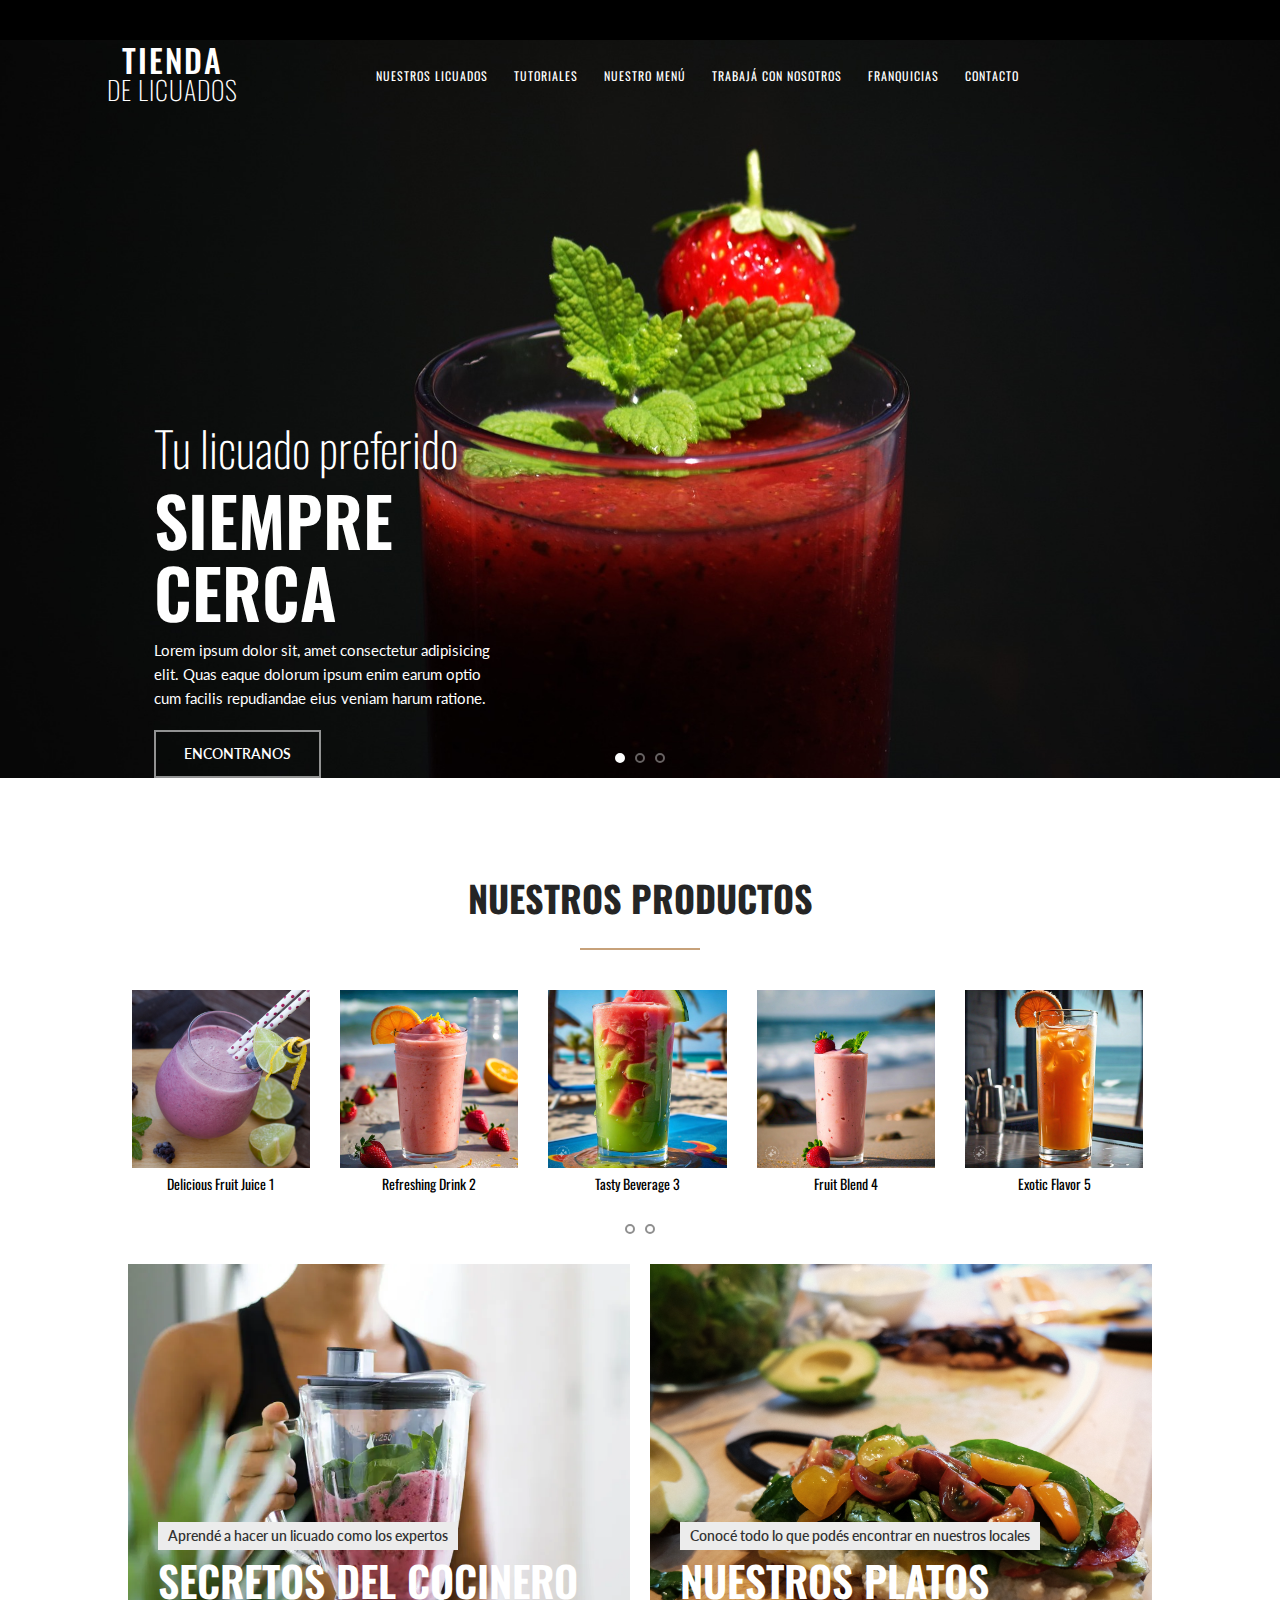
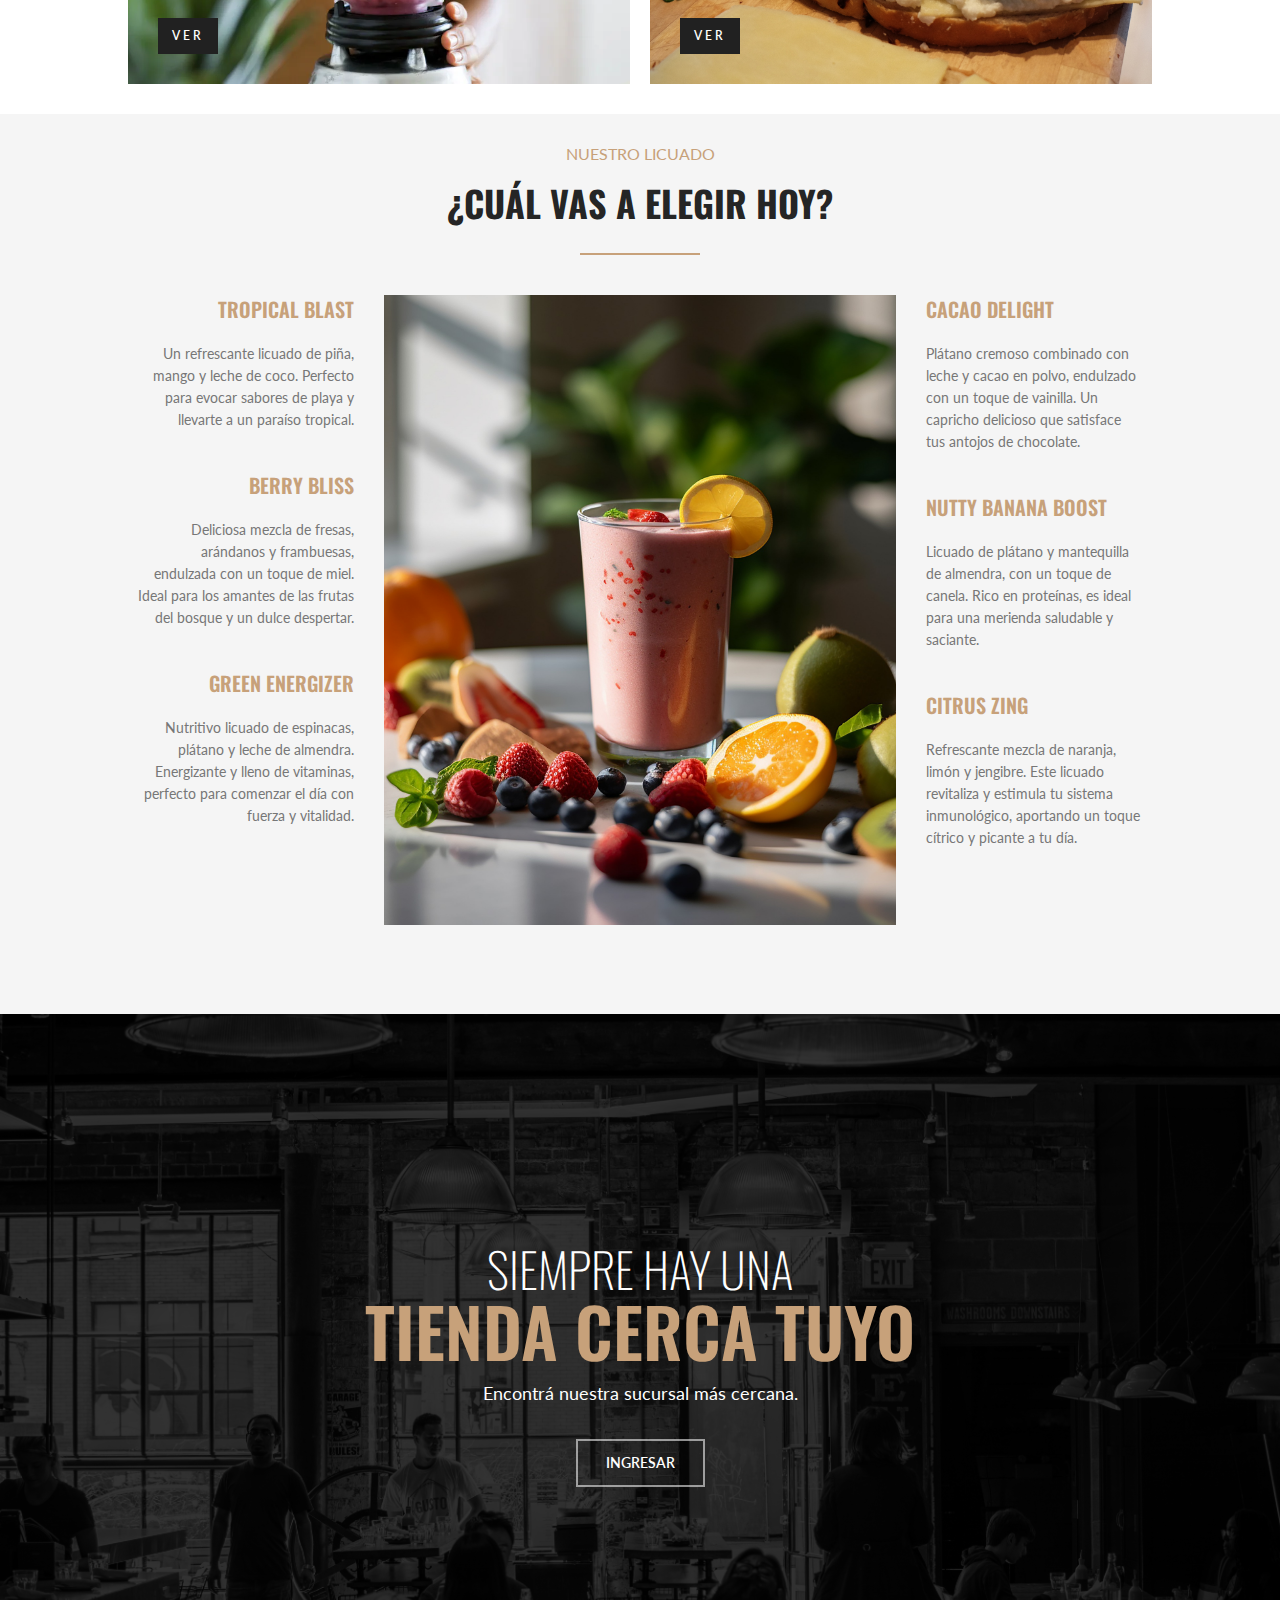
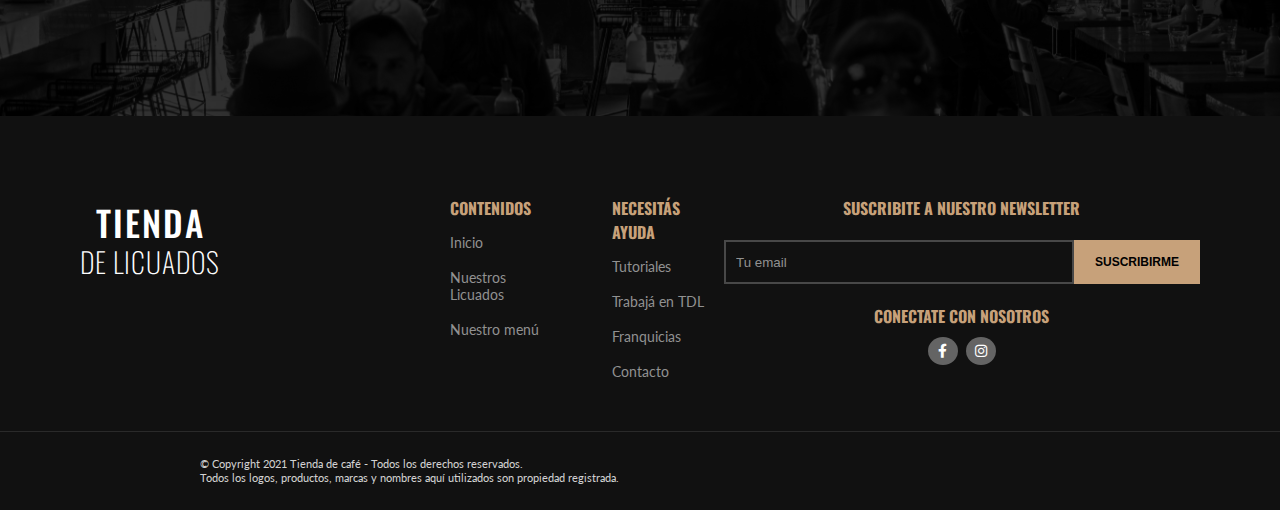
==== index.html @ c65de3ab "imagenes carrusel productos banner links nav" ====
<!DOCTYPE html>
<html lang="en">
  <head>
    <meta charset="UTF-8" />
    <meta name="viewport" content="width=device-width, initial-scale=1.0" />
    <title>Home - Tienda de Licuados</title>
    <script defer src="./js/script.js"></script>

    <link
      rel="stylesheet"
      href="https://cdnjs.cloudflare.com/ajax/libs/font-awesome/6.0.0-beta3/css/all.min.css"
    />
    <link rel="stylesheet" href="./styles/index.css" />
  </head>
  <body>
    <div class="line"></div>
    <!----------------------------------- NAVBAR ------------------------------------->
    <nav class="nav">
      <a href="#" class="nav_logo_link">
        <span class="logo_up">TIENDA</span>
        <span class="logo_down">DE LICUADOS</span>
      </a>

      <ul class="nav_links_list">
        <li class="nav_links_list_links"><a href="">NUESTROS LICUADOS</a></li>
        <li class="nav_links_list_links"><a href="">TUTORIALES</a></li>
        <li class="nav_links_list_links"><a href="">NUESTRO MENÚ</a></li>
        <li class="nav_links_list_links"><a href="">TRABAJÁ CON NOSOTROS</a></li>
        <li class="nav_links_list_links"><a href="">FRANQUICIAS</a></li>
        <li class="nav_links_list_links"><a href="./pages/contacto.html">CONTACTO</a></li>
      </ul>
    </nav>

    <!----------------------------------- HERO -------------------------------------->
    <div class="hero">
      <!------------- Carrousel de fotos -------------->
      <div class="hero_carrousel">
        <div class="hero_carrousel_img img1 slide active">
          <div class="hero_carrousel_img_text_wrapper move_up">
            <p class="hero_carrousel_img_text1">Tu licuado preferido</p>
            <p class="hero_carrousel_img_text2">SIEMPRE CERCA</p>
            <p class="hero_carrousel_img_text3">
              Lorem ipsum dolor sit, amet consectetur adipisicing elit. Quas eaque dolorum ipsum
              enim earum optio cum facilis repudiandae eius veniam harum ratione.
            </p>
            <a href="https://youtu.be/dQw4w9WgXcQ?si=hZK03voYtZzDFvFm" target="_blank"
              ><button class="hero_carrousel_img_btn">ENCONTRANOS</button></a
            >
          </div>
        </div>
        <div class="hero_carrousel_img img2 slide">
          <div class="hero_carrousel_img_text_wrapper move_up">
            <p class="hero_carrousel_img_text1">Tu licuado preferido</p>
            <p class="hero_carrousel_img_text2">SIEMPRE CERCA</p>
            <p class="hero_carrousel_img_text3">
              Lorem ipsum dolor sit, amet consectetur adipisicing elit. Quas eaque dolorum ipsum
              enim earum optio cum facilis repudiandae eius veniam harum ratione.
            </p>
            <a href="https://youtu.be/dQw4w9WgXcQ?si=hZK03voYtZzDFvFm" target="_blank"
              ><button class="hero_carrousel_img_btn">ENCONTRANOS</button></a
            >
          </div>
        </div>
        <div class="hero_carrousel_img img3 slide">
          <div class="hero_carrousel_img_text_wrapper move_up">
            <p class="hero_carrousel_img_text1">Tu licuado preferido</p>
            <p class="hero_carrousel_img_text2">SIEMPRE CERCA</p>
            <p class="hero_carrousel_img_text3">
              Lorem ipsum dolor sit, amet consectetur adipisicing elit. Quas eaque dolorum ipsum
              enim earum optio cum facilis repudiandae eius veniam harum ratione.
            </p>
            <a href="https://youtu.be/dQw4w9WgXcQ?si=hZK03voYtZzDFvFm" target="_blank"
              ><button class="hero_carrousel_img_btn">ENCONTRANOS</button></a
            >
          </div>
        </div>
      </div>
      <div class="arrows">
        <span class="prev">&#10094;</span>
        <span class="next">&#10095;</span>
      </div>
      <div class="points">
        <input type="radio" class="point" name="radio" id="" />
        <input type="radio" class="point" name="radio" id="" />
        <input type="radio" class="point" name="radio" id="" />
      </div>
    </div>

    <main>
      <!-- ----------------------------CARRUSEL PRODUCTOS----------------------------->

      <div class="carrousel_title">
        <p class="carrousel_title_text">NUESTROS PRODUCTOS</p>
        <div class="carrousel_title_line"></div>
      </div>

      <section class="prod_carrousel">
        <div class="prod_carrousel_wraper">
          <div class="slider_product">
            <div class="product_wrapper">
              <div class="product_image product_image1"></div>
              <p class="product_text">Delicious Fruit Juice 1</p>
            </div>
            <div class="product_wrapper">
              <div class="product_image product_image2"></div>
              <p class="product_text">Refreshing Drink 2</p>
            </div>
            <div class="product_wrapper">
              <div class="product_image product_image3"></div>
              <p class="product_text">Tasty Beverage 3</p>
            </div>
            <div class="product_wrapper">
              <div class="product_image product_image4"></div>
              <p class="product_text">Fruit Blend 4</p>
            </div>
            <div class="product_wrapper">
              <div class="product_image product_image5"></div>
              <p class="product_text">Exotic Flavor 5</p>
            </div>
            <div class="product_wrapper">
              <div class="product_image product_image6"></div>
              <p class="product_text">Vitamin Boost 6</p>
            </div>
            <div class="product_wrapper">
              <div class="product_image product_image7"></div>
              <p class="product_text">Sweet Juice 7</p>
            </div>
            <div class="product_wrapper">
              <div class="product_image product_image8"></div>
              <p class="product_text">Nutritious Drink 8</p>
            </div>
            <div class="product_wrapper">
              <div class="product_image product_image9"></div>
              <p class="product_text">Fruity Refreshment 9</p>
            </div>
            <div class="product_wrapper">
              <div class="product_image product_image10"></div>
              <p class="product_text">Juicy Delight 10</p>
            </div>
          </div>
        </div>
        <div class="arrows arrows_products">
          <span class="prev">&#10094;</span>
          <span class="next">&#10095;</span>
        </div>
        <div class="points">
          <input type="radio" class="point" name="radio2" id="" />
          <input type="radio" class="point" name="radio2" id="" />
        </div>
      </section>

      <!---------------------------------- CARDS ------------------------------------->

      <section class="main_cards">
        <div class="card">
          <img src="./images/preparation.jpg" alt="Secretos del cocinero" class="card_img" />
          <p class="title_up">Aprendé a hacer un licuado como los expertos</p>
          <p class="title">Secretos del cocinero</p>
          <button class="title_btn">VER</button>
        </div>
        <div class="card">
          <img src="./images/food.jpg" alt="Nuestros platos" class="card_img" />
          <p class="title_up">Conocé todo lo que podés encontrar en nuestros locales</p>
          <p class="title">Nuestros platos</p>
          <button class="title_btn">VER</button>
        </div>
      </section>

      <!------------------------------- BANNER TYPES ---------------------------------->
      <section class="banner_types">
        <p class="banner_types_title_up">NUESTRO LICUADO</p>
        <p class="carrousel_title_text">¿CUÁL VAS A ELEGIR HOY?</p>
        <div class="carrousel_title_line"></div>
        <div class="banner_types_content">
          <div class="content_text content_text_left">
            <p class="title">Tropical Blast</p>
            <p class="text">
              Un refrescante licuado de piña, mango y leche de coco. Perfecto para evocar sabores de
              playa y llevarte a un paraíso tropical.
            </p>
            <p class="title">Berry Bliss</p>
            <p class="text">
              Deliciosa mezcla de fresas, arándanos y frambuesas, endulzada con un toque de miel.
              Ideal para los amantes de las frutas del bosque y un dulce despertar.
            </p>
            <p class="title">Green Energizer</p>
            <p class="text">
              Nutritivo licuado de espinacas, plátano y leche de almendra. Energizante y lleno de
              vitaminas, perfecto para comenzar el día con fuerza y vitalidad.
            </p>
          </div>
          <div class="content_img"></div>
          <div class="content_text content_text_right">
            <p class="title">Cacao Delight</p>
            <p class="text">
              Plátano cremoso combinado con leche y cacao en polvo, endulzado con un toque de
              vainilla. Un capricho delicioso que satisface tus antojos de chocolate.
            </p>
            <p class="title">Nutty Banana Boost</p>
            <p class="text">
              Licuado de plátano y mantequilla de almendra, con un toque de canela. Rico en
              proteínas, es ideal para una merienda saludable y saciante.
            </p>
            <p class="title">Citrus Zing</p>
            <p class="text">
              Refrescante mezcla de naranja, limón y jengibre. Este licuado revitaliza y estimula tu
              sistema inmunológico, aportando un toque cítrico y picante a tu día.
            </p>
          </div>
        </div>
      </section>

      <!--------------------------- BANNER LOCAL -------------------------------->

      <section class="banner_local">
        <div class="banner_local_content">
          <p class="banner_local_title_up">SIEMPRE HAY UNA</p>
          <p class="banner_local_title">TIENDA CERCA TUYO</p>
          <p class="banner_local_subtitle">Encontrá nuestra sucursal más cercana.</p>
          <button class="banner_local_btn hero_carrousel_img_btn">INGRESAR</button>
        </div>
      </section>
    </main>

    <!---------------------------------- FOOTER ------------------------------------->
    <footer>
      <div class="footer">
        <a class="footer_logo" href="/index.html">
          <!--  <span class="nav_logo"> -->
          <span class="logo_up">TIENDA</span>
          <span class="logo_down">DE LICUADOS</span>
          <!-- </span> -->
        </a>

        <div class="footer_links_list left">
          <h2 class="footer_h2">CONTENIDOS</h2>
          <ul class="footer_ul">
            <li class="footer_links_list_links"><a href="">Inicio</a></li>
            <li class="footer_links_list_links"><a href="">Nuestros Licuados</a></li>
            <li class="footer_links_list_links"><a href="">Nuestro menú</a></li>
          </ul>
        </div>

        <div class="footer_links_list">
          <h2 class="footer_h2">NECESITÁS AYUDA</h2>
          <ul class="footer_ul">
            <li class="footer_links_list_links"><a href="">Tutoriales</a></li>
            <li class="footer_links_list_links"><a href="">Trabajá en TDL</a></li>
            <li class="footer_links_list_links"><a href="">Franquicias</a></li>
            <li class="footer_links_list_links"><a href="">Contacto</a></li>
          </ul>
        </div>

        <div class="footer_contact">
          <div class="footer_form">
            <h2 class="footer_h2">SUSCRIBITE A NUESTRO NEWSLETTER</h2>
            <form class="footer_form_wrapper" action="/index.html" method="get">
              <input class="field" type="email" name="email" placeholder="Tu email" required />
              <button class="footer_btn" type="submit">SUSCRIBIRME</button>
            </form>
          </div>
          <div class="footer_social">
            <h2 class="footer_h2">CONECTATE CON NOSOTROS</h2>
            <div class="footer_social_fab">
              <a href="https://www.facebook.com/Tiendadecafe" target="_blank">
                <i class="fa-brands fa-facebook-f"></i>
              </a>
              <a href="https://www.instagram.com/tiendadecafear/" target="_blank">
                <i class="fab fa-instagram"></i>
              </a>
            </div>
          </div>
        </div>
      </div>

      <div class="footer_end">
        <p>© Copyright 2021 Tienda de café - Todos los derechos reservados.</p>
        <p>
          Todos los logos, productos, marcas y nombres aquí utilizados son propiedad registrada.
        </p>
      </div>
    </footer>
  </body>
</html>
---- styles/index.css ----
@import url('https://fonts.googleapis.com/css2?family=Lato:ital,wght@0,100;0,300;0,400;0,700;0,900;1,100;1,300;1,400;1,700;1,900&family=Oswald:wght@200..700&display=swap');

@import url(./footer.css);
@import url(./nav.css);
/* @import url(./contacto.css); */

:root {
  font-size: 10px;
  --main-text-color: #c7a17a;
  --nav-footer-background: #111111;

  --container-color: #FFE4F2;
  --main-color: #0f27ff57;
  --secondary-color: #de71ff71;
  --shadow-color: #7A87FF57;
}


* {
  padding: 0;
  box-sizing: border-box;
  margin: 0;
  color: white;
  text-decoration: none;
  scroll-behavior: smooth
}

/* ------------------------------------------------- HERO ------------------------------------------------- */

.hero {
  position: relative;
  margin-top: -7rem;
  overflow: hidden;
  /* margin-bottom: 2rem; */
}

.hero_carrousel_img {
  background-repeat: no-repeat;
  background-size: cover;
  min-height: 82vh;
  background-position: center;
  display: flex;
  justify-content: left;
  padding-left: 12%;
  align-content: end;

}

.img1 {
  background-image: url(../images/rojo.jpg);
}

.img2 {
  background-image: url(../images/banner2.jpeg);
}

.img3 {
  background-image: url(../images/banner3.jpeg);
}

.hero_carrousel_img_text_wrapper {
  max-width: 30%;
  transition: transform .3s ease-in-out;
}

.hero_carrousel_img_text1 {
  font-family: Oswald;
  font-size: 4.8rem;
  font-weight: 200;
  line-height: 5.2rem;

}

.hero_carrousel_img_text2 {
  font-family: Oswald;
  font-size: 6.8rem;
  font-weight: 600;
  line-height: 7.2rem;
  margin: 1rem 0;

}

.hero_carrousel_img_text3 {
  font-family: Lato;
  font-size: 1.5rem;
  font-weight: 400;
  line-height: 2.4rem;

}

.hero_carrousel_img_btn {
  list-style: none;
  border: 2px solid rgba(255, 255, 255, 0.555);
  background: transparent;
  font-family: Lato;
  font-size: 1.4rem;
  font-weight: 600;
  line-height: 2rem;
  padding: 1.2rem 2.8rem;
  margin-top: 2rem;
  cursor: pointer;
  transition: border .3s ease;
}

.hero_carrousel_img_btn:hover {
  border: 2px solid rgb(255, 255, 255);
}

.move_up {
  animation-name: Move-Up;
  animation-duration: 1s;
  animation-iteration-count: 1;
  animation-fill-mode: forwards;
}

.move_down {
  animation-name: Move-Down;
  animation-duration: 1s;
  animation-iteration-count: 1;
  animation-fill-mode: forwards;
}


@keyframes Move-Up {
  from {
    transform: translateY(0%);
    opacity: 0;
  }

  to {
    transform: translateY(-80%);
    opacity: 1;

  }
}

@keyframes Move-Down {
  from {
    transform: translateY(-80%);
    opacity: 1;
  }

  to {

    transform: translateY(0%);
    opacity: 0;
  }
}

.slide {
  display: none;
}

.deactivate {
  display: block;
  animation: banner-animation .5s ;
}

@keyframes banner-animation{
  from{
    filter:brightness(100%);
  }
  to{
    filter:brightness(10%);
  }
}

.slide.active {
  display: block;
}

.arrows {
  position: absolute;
  display: inline-block;
  z-index: 9997;
  top: 50%;
  cursor: pointer;
  width: 100%;
}

.arrows .prev {
  position: absolute;
  left: -11vw;
  font-size: 3rem;
  line-height: 5rem;
  transition: transform .5s ease, color .3s ease-in-out;
}

.arrows .next {
  position: absolute;
  right: -11vw;
  font-size: 3rem;
  transition: transform .5s ease, color .3s ease-in-out;
}

.prev:hover,
.next:hover {
  color: rgb(224, 224, 224);
}

.hero:hover .prev {
  transform: translateX(12vw);
}

.hero:hover .next {
  transform: translateX(-12vw);
}

.points {
  display: flex;
  justify-content: center;
  position: relative;
}

.hero .points {
  top: -2.5rem;
}

.point {
  appearance: none;
  background-color: transparent;
  font: inherit;
  /* color: grey; */
  width: 1rem;
  height: 1rem;
  border: 0.2em solid rgba(255, 255, 255, 0.384);
  border-radius: 50%;
  margin: 0 .5rem;
  cursor: pointer;
  transition: border .3s ease, background-color .3s ease;
}

.point:hover {
  border: 0.2em solid rgb(255, 255, 255);
}

.point:checked {
  background-color: rgb(255, 255, 255);
  border: 0.2em solid rgb(255, 255, 255);
}


/* ------------------------------------------------- MAIN ------------------------------------------------- */

/* ----------------------------------------- CARROUSEL PRODUCTOS ----------------------------------------- */

/* -----TÍTULO----- */
.carrousel_title {
  margin: 9rem 0 4rem 0;
  display: flex;
  flex-direction: column;
  justify-content: center;
  align-items: center;
}

.carrousel_title_text {
  font-size: 3.6rem;
  line-height: 4rem;
  color: rgb(37, 37, 37);
  font-family: Oswald;
  font-weight: 700;
}

.carrousel_title_line {
  margin-top: 3rem;
  width: 12rem;
  height: .2rem;
  background-color: var(--main-text-color);
}


.prod_carrousel {
  width: 90%;
  margin: 0 auto;
  overflow-x: hidden;
  position: relative;
  transition: transform 0.3s ease-in-out;
}

.prod_carrousel_wraper {
  width: 90%;
  overflow: hidden;
  margin: 0 auto;
}

.slider_product {
  width: 200%;
  gap: 1rem;
  display: flex;
  flex-direction: row;
  flex-flow: row nowrap;
  align-items: center;
  overflow-x: hidden;
  animation-duration: 2s;
  animation-iteration-count: 1;
  animation-direction: normal;
  animation-fill-mode: forwards;
}

.product_wrapper {
  width: 20%;
  position: relative;
  overflow: hidden;
  display: flex;
  flex-direction: column;
}

/* ----- IMÁGENES CARROUSEL ----- */

.product_image {
  aspect-ratio: 1;
  background-size: cover;
  overflow: hidden;
  margin: 0 1rem;
  background-position: center;
  cursor: pointer;
  position: relative;

}

.product_image::after {
  content: "";
  position: absolute;
  top: 0;
  left: 0;
  width: 100%;
  height: 100%;
  background-size: cover;
  background-position: center;
  opacity: 0;
  transition: all 1s ease;
}

.product_image:hover::after {
  background-image: url(../images//desc-hover.jpg);
  opacity: 1;
}

/* ----- IMÁGENES CARROUSEL ----- */

.product_image1 {

  background-image: url(../images/1.jpg);
}

.product_image1::after {
  
  background-image: url(../images//desc-hover.jpg);
}

.product_image2 {
  background-image: url(../images/2.jpeg);
}

.product_image2::after {
  background-image: url(../images//desc-hover.jpg);
}

.product_image3 {
  background-image: url(../images/3.jpeg);
}

.product_image3::after {
  background-image: url(../images//desc-hover.jpg);
}

.product_image4 {
  background-image: url(../images/4.jpeg);
}

.product_image4::after {
  background-image: url(../images//desc-hover.jpg);
}

.product_image5 {
  background-image: url(../images/5.jpeg);
}

.product_image5::after {
  background-image: url(../images//desc-hover.jpg);
}

.product_image6 {
  background-image: url(../images/6.jpg);
}

.product_image6::after {
  background-image: url(../images//desc-hover.jpg);
}


.product_image7 {
  background-image: url(../images/7.jpeg);
}

.product_image7::after {
  background-image: url(../images//desc-hover.jpg);
}


.product_image8 {
  background-image: url(../images/8.jpeg);
}

.product_image8::after {
  background-image: url(../images//desc-hover.jpg);
}


.product_image9 {
  background-image: url(../images/2.jpeg);
}

.product_image9::after {
  background-image: url(../images//desc-hover.jpg);
}


.product_image10 {
  background-image: url(../images/4.jpeg);
}

.product_image10::after {
  background-image: url(../images//desc-hover.jpg);
}

.product_text {
  text-align: center;
  margin-top: .5rem;
  color: black;
  font-family: Oswald;
  font-size: 1.4rem;
}


.product_text {
  text-align: center;
  margin-top: .5rem;
  color: black;
  font-family: Oswald;
  font-size: 1.4rem;
}

/* ----- PUNTOS ----- */
.prod_carrousel .point {
  margin: 3rem .5rem;
  border: 0.2em solid rgb(143, 143, 143);
}

.prod_carrousel .point:hover {
  border: 0.2em solid rgb(0, 0, 0);
}

.prod_carrousel .point:checked {
  background-color: rgb(0, 0, 0);
  border: 0.1em solid rgb(0, 0, 0);
}

/* ----- FLECHAS ----- */

.prod_carrousel:hover .next {
  transform: translateX(-12vw);
  color: black;
}

.prod_carrousel:hover .prev {
  transform: translateX(12vw);
  color: black;
}


.arrows_products .prev,
.arrows_products .next {
  transition: color .4s ease-in-out;
}


.arrows_products .prev:hover,
.arrows_products .next:hover {
  color: rgba(0, 0, 0, 0.425);
}

.prod_carrousel .arrows {
  position: absolute;
  top: 30%;
}


/* ----- ANIMACIÓN CARROUSEL PRODUCTOS----- */

.move_right {
  animation-name: Move-Right;
}

.move_left {
  animation-name: Move-Left;
}


@keyframes Move-Right {
  from {
    transform: translateX(0%);
  }

  to {

    transform: translateX(-50%);
  }
}

@keyframes Move-Left {
  from {
    transform: translateX(-50%);
  }

  to {

    transform: translateX(0%);
  }
}

/* ----------------------------------------- CARDS ----------------------------------------- */


.main_cards {
  width: 80%;
  margin: 0 auto;
  display: flex;
  justify-content: center;
  gap: 2%;
  margin-bottom: 2rem;
}

.card {
  position: relative;
  width: 100%;
  overflow: hidden;
  padding: 3rem;
  display: flex;
  flex-direction: column;
  justify-content: flex-end;
  height: 42rem;
  cursor: pointer;
}

.card_img {
  position: absolute;
  top: 0;
  left: 0;
  width: 100%;
  height: 100%;
  object-fit: cover;
  transition: transform .6s ease-in-out;
  z-index: -1;
}

.card:hover .card_img {
  transform: scale(1.1);
}

.title_up,
.title,
.title_btn {
  position: relative;
  z-index: 1;
}

.main_cards .title_up {
  background-color: rgb(236, 236, 236);
  color: rgb(51, 51, 51);
  font-family: Lato;
  font-size: 1.4rem;
  font-weight: 600;
  line-height: 1.6rem;
  padding: 0.6rem 1rem;
  width: fit-content;
}

.main_cards .title {
  color: rgb(255, 255, 255);
  font-family: Oswald, Arial, Helvetica, sans-serif;
  font-size: 4.2rem;
  font-weight: 600;
  line-height: 4.6rem;
  margin-top: 0.7rem;
  text-transform: uppercase;
}

.main_cards .title_btn {
  background-color: rgb(33, 33, 33);
  color: rgb(255, 255, 255);
  font-family: Lato;
  font-weight: 600;
  line-height: 1.6rem;
  font-size: 1.2rem;
  letter-spacing: 0.3rem;
  padding: 1rem 1.4rem;
  width: fit-content;
  cursor: pointer;
  border: none;
  margin-top: 1.5rem;
}

/* ----------------------------------------- BANNER TYPES ----------------------------------------- */

.banner_types {
  margin-top: 3rem;
  /* width: 100vw; */
  height: 100vh;
  background-color: rgb(245, 245, 245);
  display: flex;
  flex-direction: column;
  align-items: center;
}

.banner_types_title_up {
  color: var(--main-text-color);
  font-family: Lato;
  font-size: 1.6rem;
  margin: 3rem 0 2rem 0;
}

.banner_types_content {
  display: flex;
  flex-direction: row;
  justify-content: center;
  margin: 4rem 4rem 0;
}

.banner_types_content .content_img {
  margin: 0 3rem;
  background-image: url(../images/smoothie-7942046_1920.jpg);
  background-position: center;
  background-size: cover;
  height: 70vh;
  width: 40vw;
}

.content_text {
  width: 18%;
}

.content_text_left {
  text-align: right;
}

.content_text_right {
  text-align: left;

}

.content_text .title {
  color: var(--main-text-color);
  font-family: Oswald;
  font-size: 2rem;
  font-weight: 600;
  line-height: 2.8rem;
  text-transform: uppercase;
}


.content_text .text {
  color: rgb(119, 119, 119);
  font-family: Lato;
  font-size: 1.4rem;
  font-weight: 400;
  line-height: 2.2rem;
  margin: 2rem 0 4rem;

}


/* ----------------------------------------- BANNER LOCAL  -------------------------------------- */

.banner_local {
  position: relative;
  height: 78vh;
  display: flex;
  flex-direction: column;
  align-items: center;
  justify-content: center;
  overflow: hidden;
}

.banner_local::before {
  content: '';
  position: absolute;
  top: 0;
  left: 0;
  width: 100%;
  height: 100%;
  background-image: url(../images/banner5.jpg);
  background-position: center;
  background-repeat: no-repeat;
  background-size: cover;
  filter: grayscale(100%) brightness(20%);
  z-index: 0;
}

.banner_local_content {
  position: relative;
  z-index: 1;
  text-align: center;
}

.banner_local_title_up {
  font-family: Oswald;
  font-size: 4.8rem;
  font-weight: 200;
  line-height: 5.2rem;
}

.banner_local_title {
  color: var(--main-text-color);
  font-family: Oswald;
  font-size: 6.8rem;
  font-weight: 600;
  line-height: 7.2rem;
}

.banner_local_subtitle {
  font-family: Lato;
  font-size: 1.8rem;
  line-height: 2.2rem;
  margin: 1.5rem 0;
}
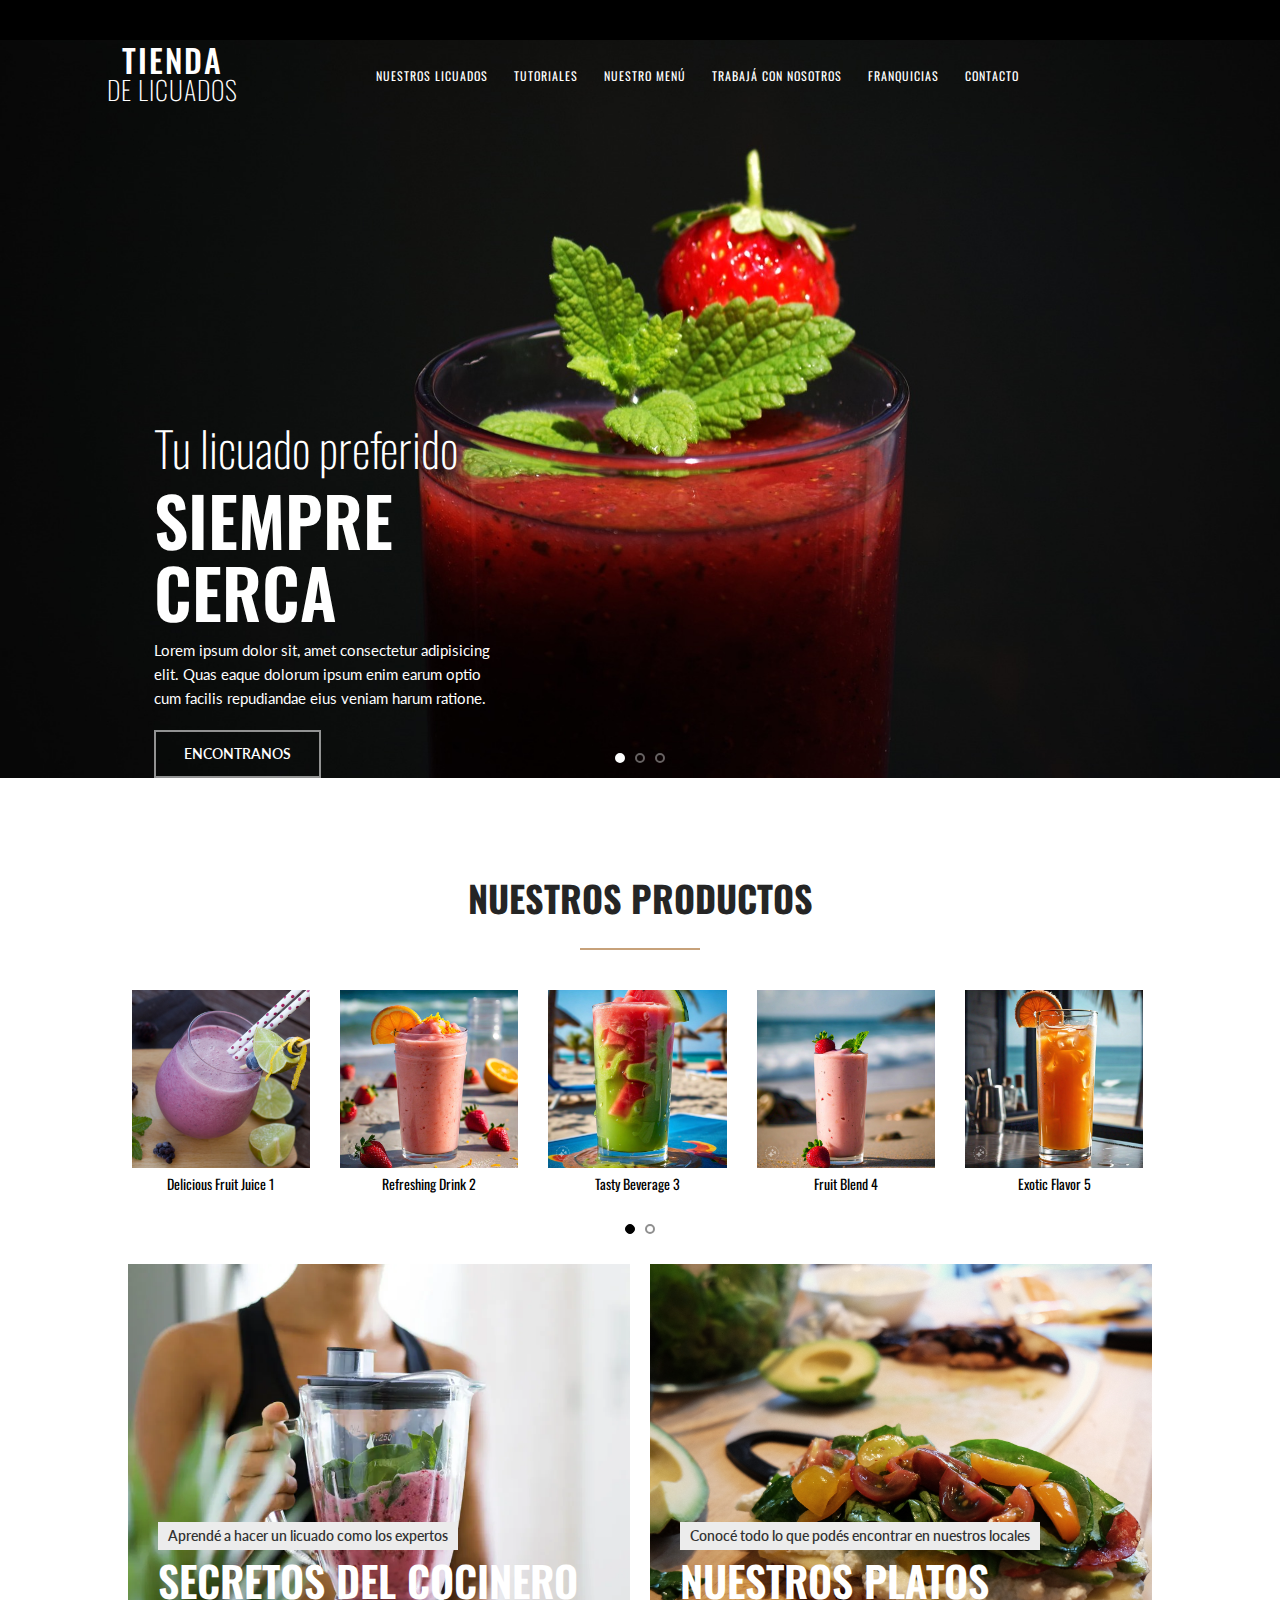
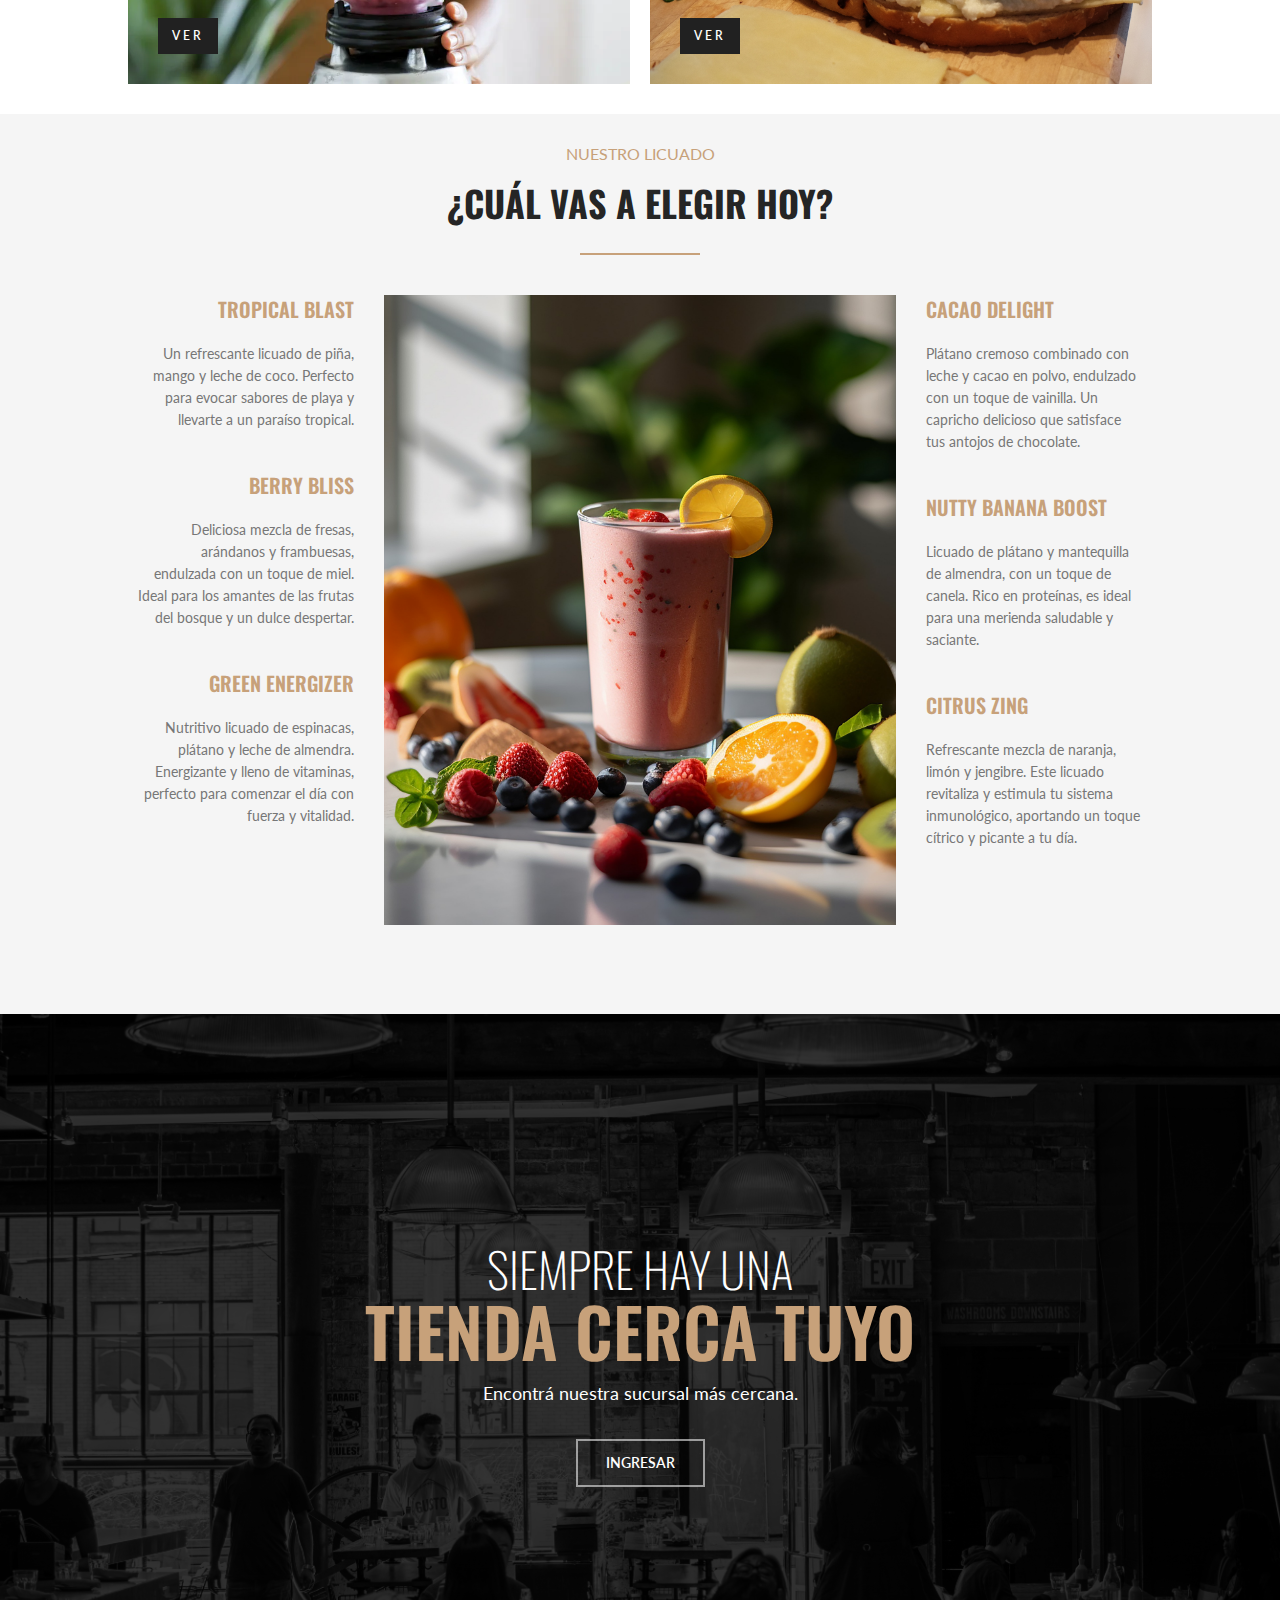
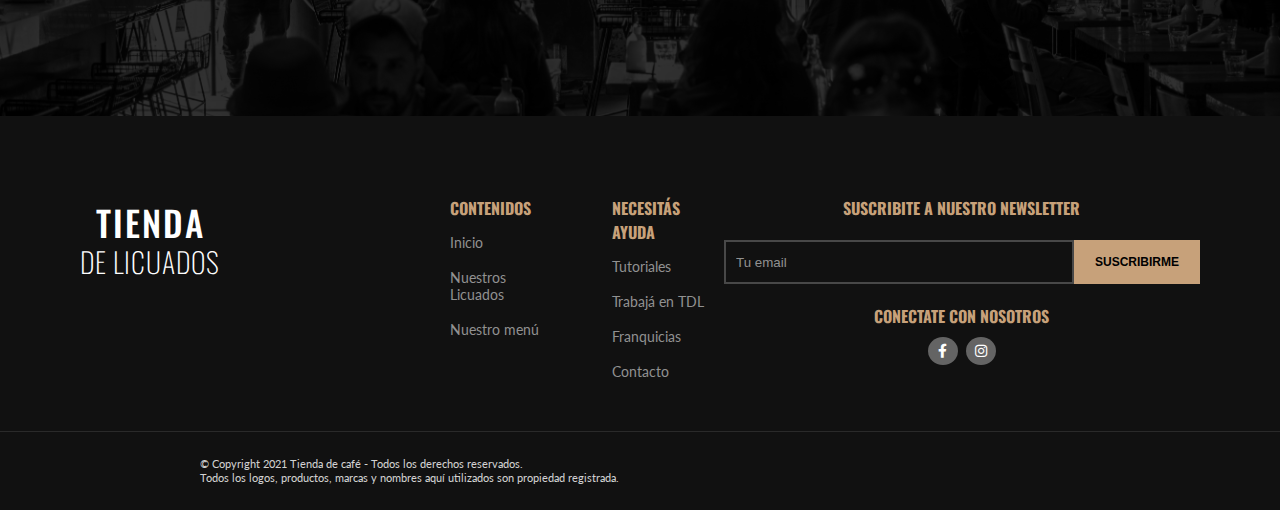
==== commit 051ac4a6: "página tutoriales" ====
--- a/index.html
+++ b/index.html
@@ -23,7 +23,7 @@
 
       <ul class="nav_links_list">
         <li class="nav_links_list_links"><a href="">NUESTROS LICUADOS</a></li>
-        <li class="nav_links_list_links"><a href="">TUTORIALES</a></li>
+        <li class="nav_links_list_links"><a href="./pages/tutoriales.html">TUTORIALES</a></li>
         <li class="nav_links_list_links"><a href="">NUESTRO MENÚ</a></li>
         <li class="nav_links_list_links"><a href="">TRABAJÁ CON NOSOTROS</a></li>
         <li class="nav_links_list_links"><a href="">FRANQUICIAS</a></li>
--- a/styles/index.css
+++ b/styles/index.css
@@ -2,7 +2,8 @@
 
 @import url(./footer.css);
 @import url(./nav.css);
-/* @import url(./contacto.css); */
+@import url(./contacto.css);
+@import url(./tutoriales.css);
 
 :root {
   font-size: 10px;
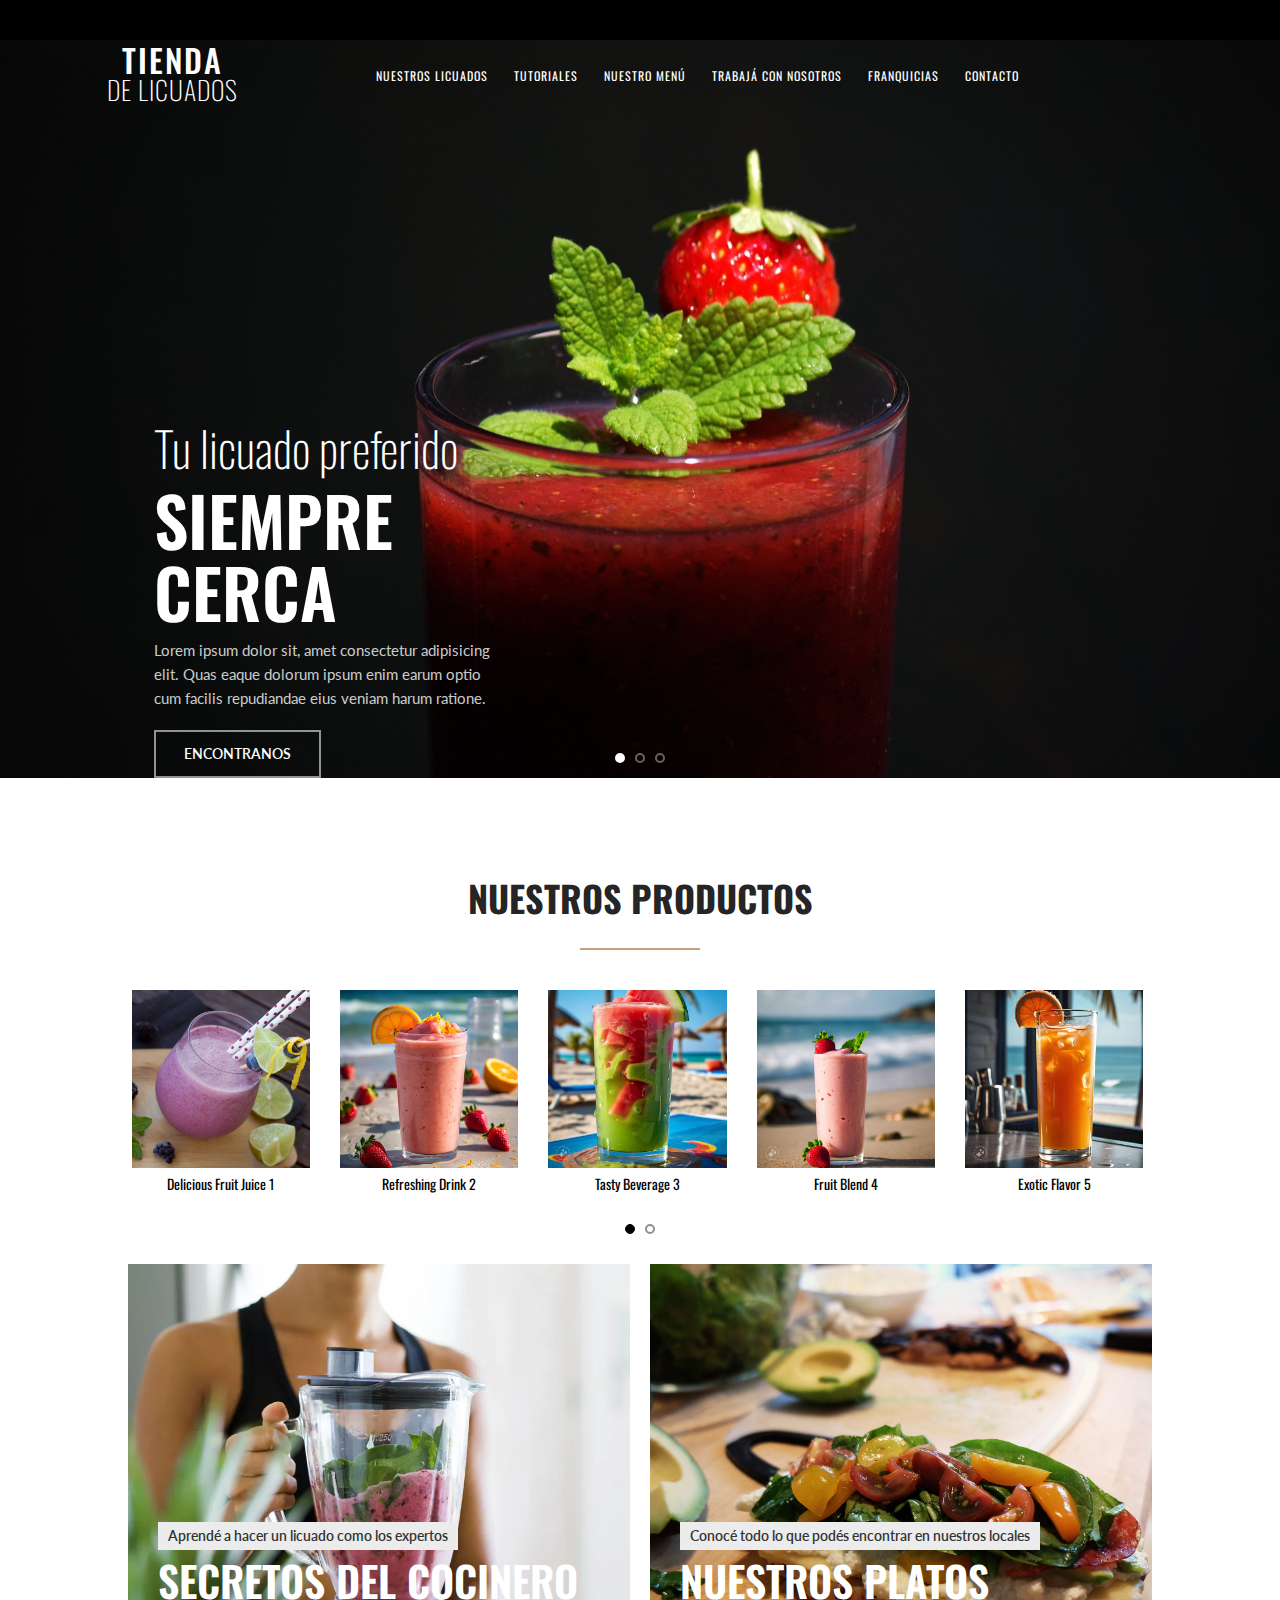
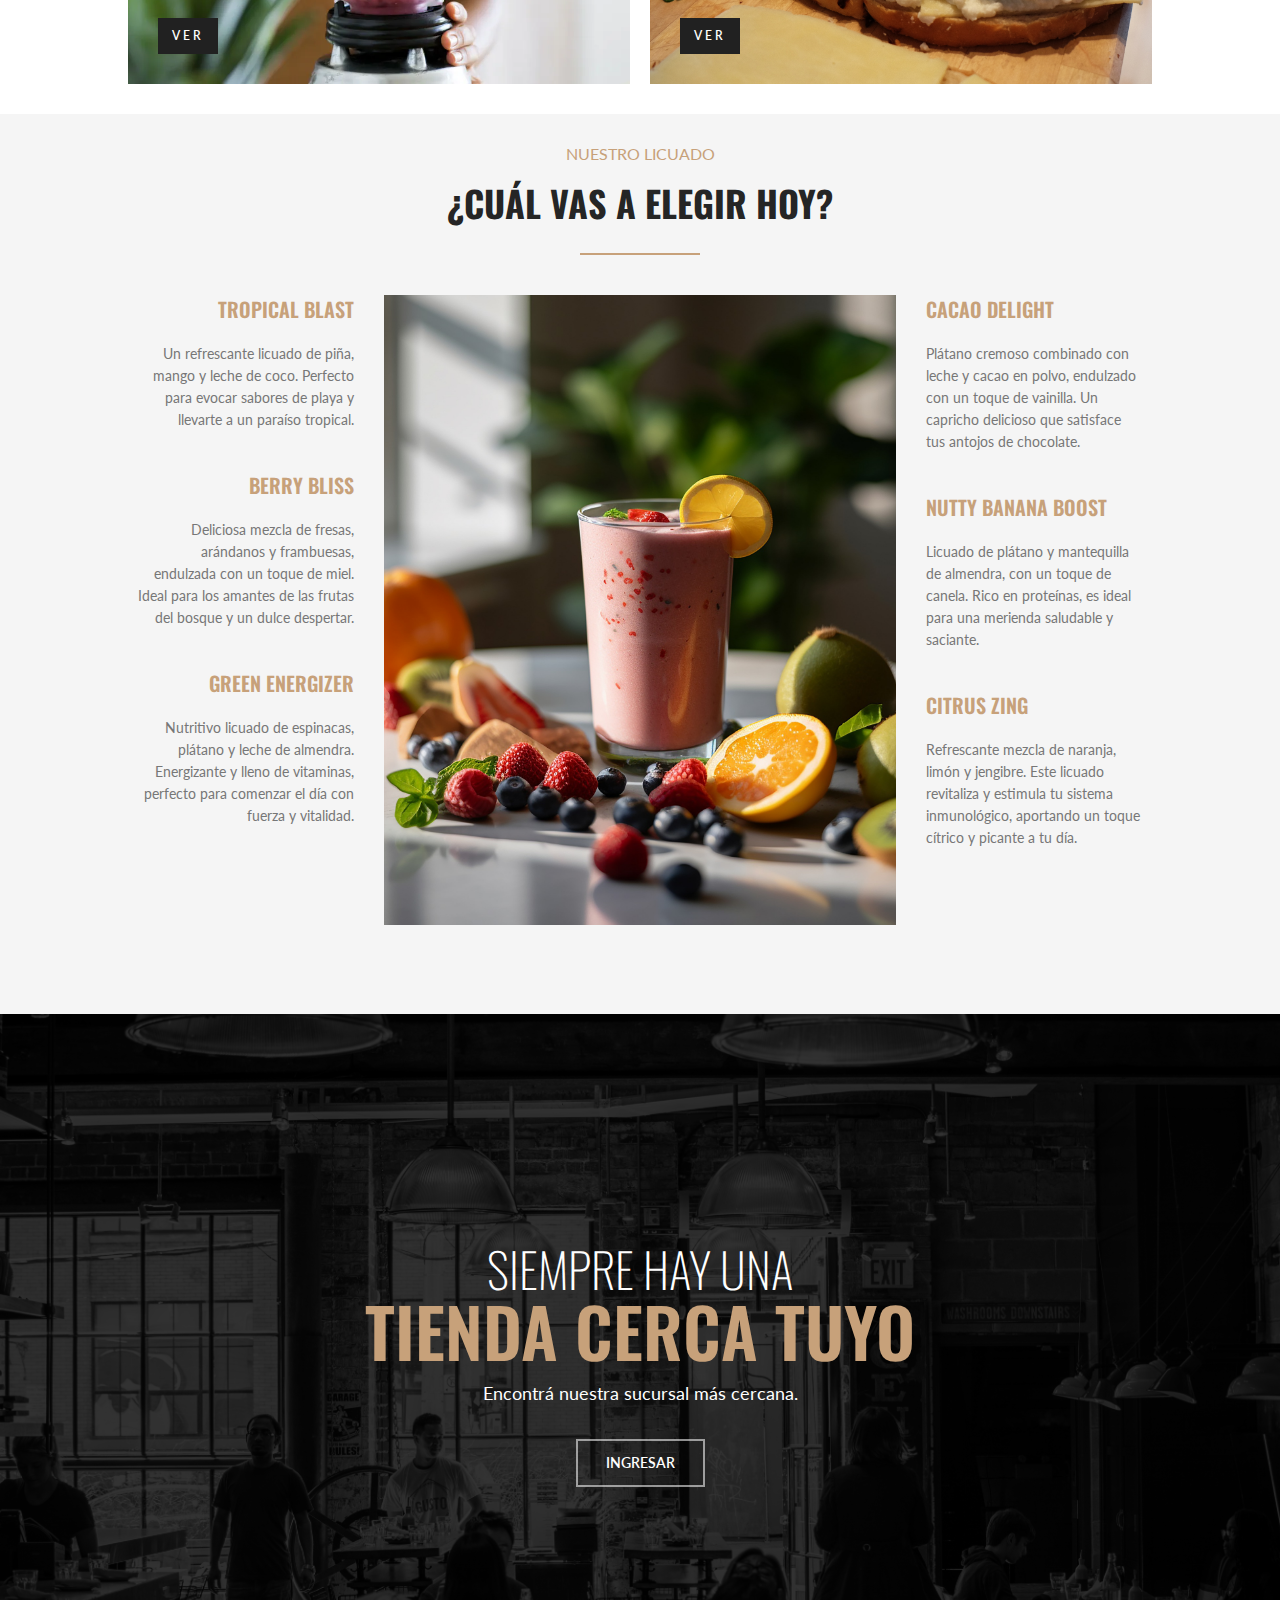
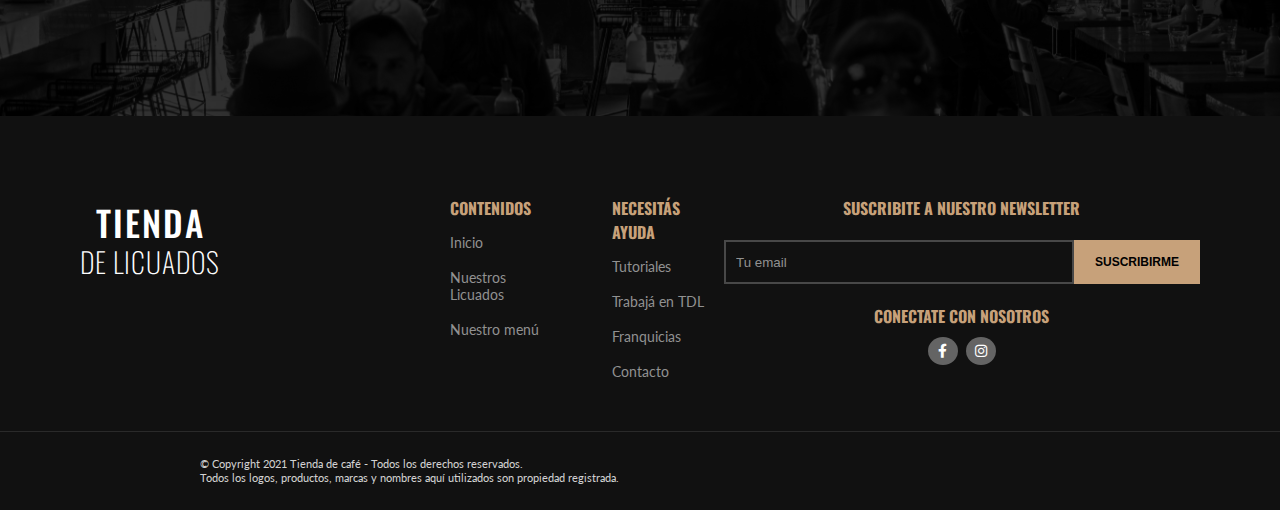
==== commit 6db049e0: "nuestro menu, solo banner" ====
--- a/index.html
+++ b/index.html
@@ -22,11 +22,11 @@
       </a>
 
       <ul class="nav_links_list">
-        <li class="nav_links_list_links"><a href="">NUESTROS LICUADOS</a></li>
+        <li class="nav_links_list_links"><a href="#">NUESTROS LICUADOS</a></li>
         <li class="nav_links_list_links"><a href="./pages/tutoriales.html">TUTORIALES</a></li>
-        <li class="nav_links_list_links"><a href="">NUESTRO MENÚ</a></li>
-        <li class="nav_links_list_links"><a href="">TRABAJÁ CON NOSOTROS</a></li>
-        <li class="nav_links_list_links"><a href="">FRANQUICIAS</a></li>
+        <li class="nav_links_list_links"><a href="./pages/nuestro-menu.html">NUESTRO MENÚ</a></li>
+        <li class="nav_links_list_links"><a href="./pages/trabaja-con-nosotros.html">TRABAJÁ CON NOSOTROS</a></li>
+        <li class="nav_links_list_links"><a href="./pages/franquicias.html">FRANQUICIAS</a></li>
         <li class="nav_links_list_links"><a href="./pages/contacto.html">CONTACTO</a></li>
       </ul>
     </nav>
--- a/styles/index.css
+++ b/styles/index.css
@@ -4,6 +4,7 @@
 @import url(./nav.css);
 @import url(./contacto.css);
 @import url(./tutoriales.css);
+@import url(./nuestro-menu.css);
 
 :root {
   font-size: 10px;
@@ -86,6 +87,7 @@
   font-size: 1.5rem;
   font-weight: 400;
   line-height: 2.4rem;
+  color: rgba(255, 255, 255, 0.8);
 
 }
 
@@ -472,7 +474,7 @@
 
 .arrows_products .prev,
 .arrows_products .next {
-  transition: color .4s ease-in-out;
+  transition: all .4s ease-in-out;
 }
 
 
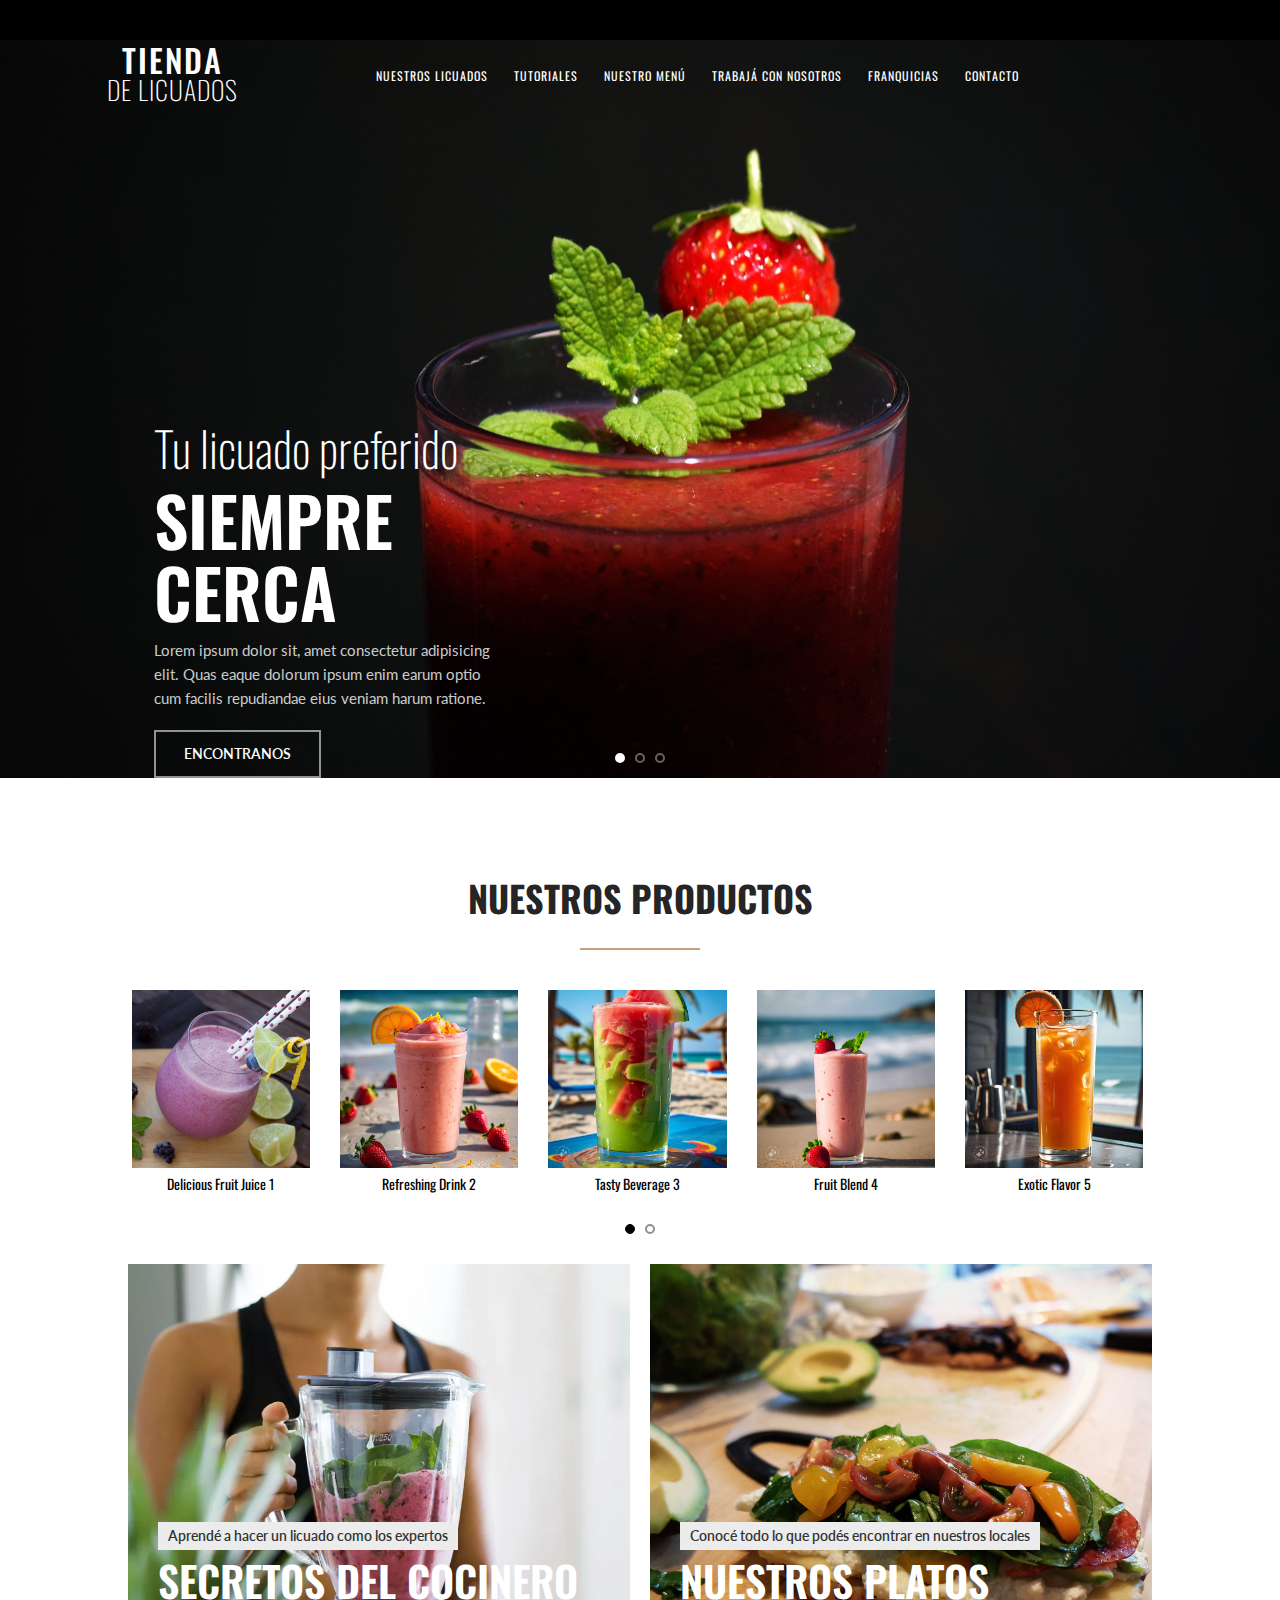
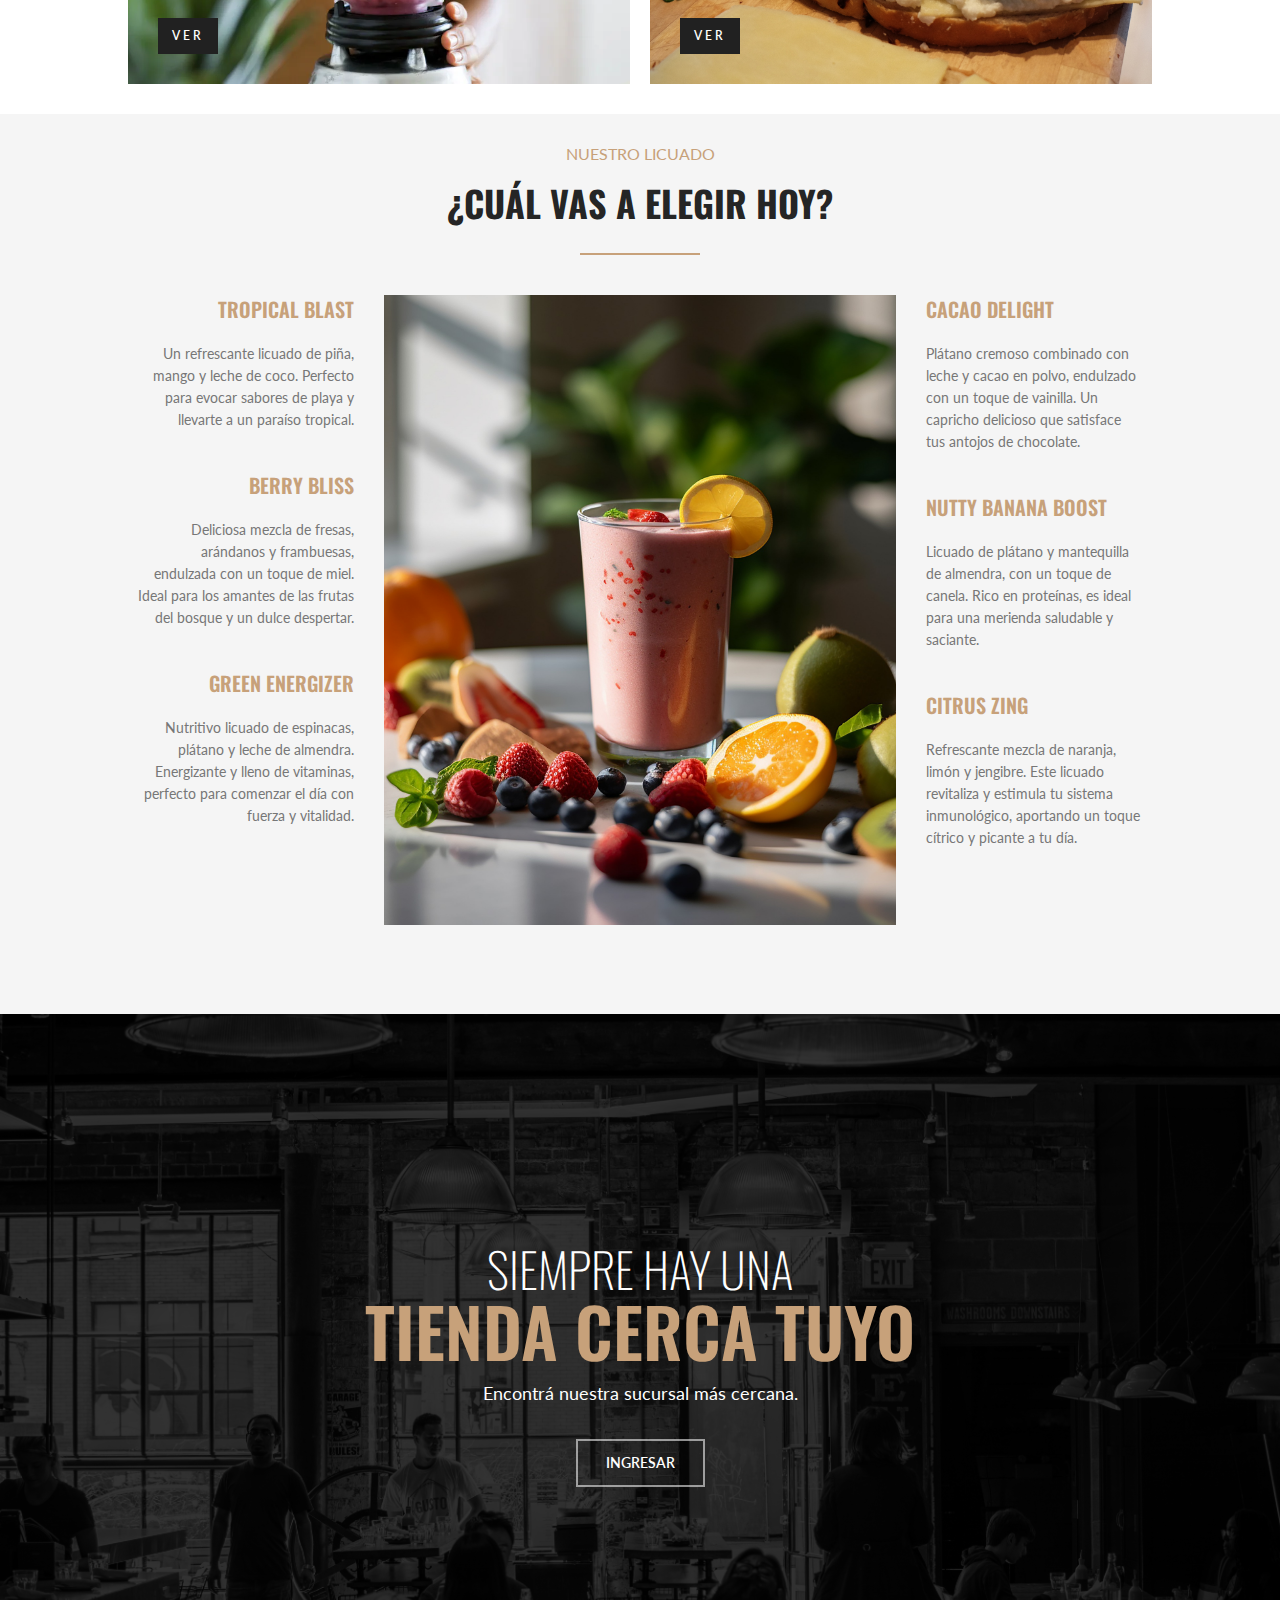
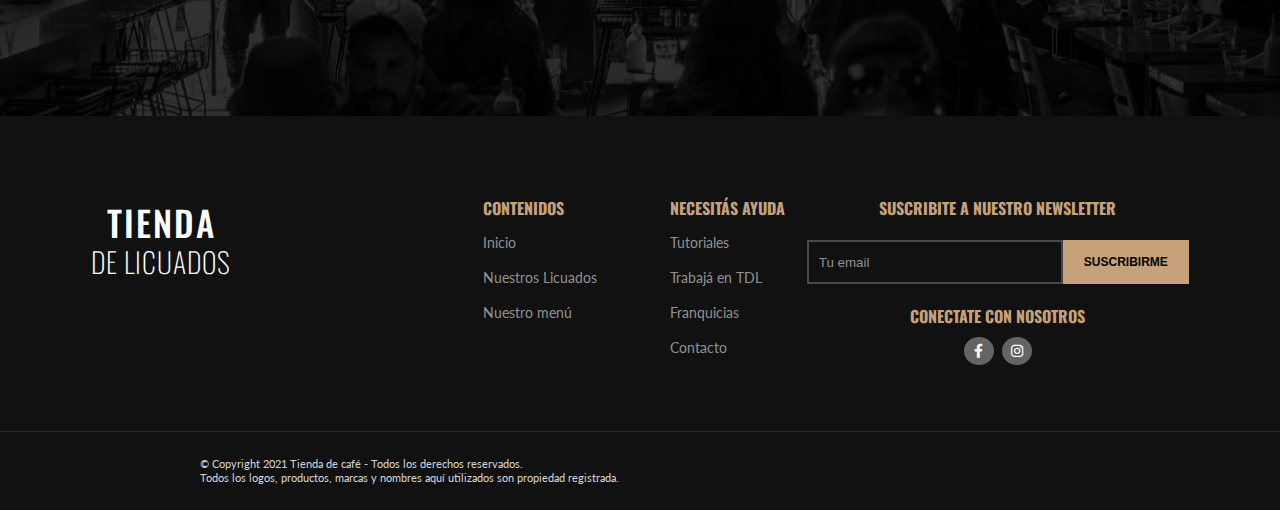
==== commit e407060d: "page tienda" ====
--- a/index.html
+++ b/index.html
@@ -15,14 +15,14 @@
   <body>
     <div class="line"></div>
     <!----------------------------------- NAVBAR ------------------------------------->
-    <nav class="nav">
+    <nav class="nav ">
       <a href="#" class="nav_logo_link">
         <span class="logo_up">TIENDA</span>
         <span class="logo_down">DE LICUADOS</span>
       </a>
 
       <ul class="nav_links_list">
-        <li class="nav_links_list_links"><a href="#">NUESTROS LICUADOS</a></li>
+        <li class="nav_links_list_links"><a href="./pages/tienda.html">NUESTROS LICUADOS</a></li>
         <li class="nav_links_list_links"><a href="./pages/tutoriales.html">TUTORIALES</a></li>
         <li class="nav_links_list_links"><a href="./pages/nuestro-menu.html">NUESTRO MENÚ</a></li>
         <li class="nav_links_list_links"><a href="./pages/trabaja-con-nosotros.html">TRABAJÁ CON NOSOTROS</a></li>
--- a/styles/index.css
+++ b/styles/index.css
@@ -5,6 +5,8 @@
 @import url(./contacto.css);
 @import url(./tutoriales.css);
 @import url(./nuestro-menu.css);
+@import url(./trabaja-con-nosotros.css);
+@import url(./tienda.css);
 
 :root {
   font-size: 10px;
@@ -27,7 +29,7 @@
   scroll-behavior: smooth
 }
 
-/* ------------------------------------------------- HERO ------------------------------------------------- */
+/* ----------------------------------------- HERO -------------------------------------------- */
 
 .hero {
   position: relative;
@@ -243,9 +245,9 @@
 }
 
 
-/* ------------------------------------------------- MAIN ------------------------------------------------- */
-
-/* ----------------------------------------- CARROUSEL PRODUCTOS ----------------------------------------- */
+/* -------------------------------------------- MAIN -------------------------------------------- */
+
+/* -------------------------------- CARROUSEL PRODUCTOS --------------------------------- */
 
 /* -----TÍTULO----- */
 .carrousel_title {
@@ -339,15 +341,12 @@
   opacity: 1;
 }
 
-/* ----- IMÁGENES CARROUSEL ----- */
 
 .product_image1 {
-
   background-image: url(../images/1.jpg);
 }
 
 .product_image1::after {
-  
   background-image: url(../images//desc-hover.jpg);
 }
 
@@ -391,7 +390,6 @@
   background-image: url(../images//desc-hover.jpg);
 }
 
-
 .product_image7 {
   background-image: url(../images/7.jpeg);
 }
@@ -400,7 +398,6 @@
   background-image: url(../images//desc-hover.jpg);
 }
 
-
 .product_image8 {
   background-image: url(../images/8.jpeg);
 }
@@ -409,7 +406,6 @@
   background-image: url(../images//desc-hover.jpg);
 }
 
-
 .product_image9 {
   background-image: url(../images/2.jpeg);
 }
@@ -417,7 +413,6 @@
 .product_image9::after {
   background-image: url(../images//desc-hover.jpg);
 }
-
 
 .product_image10 {
   background-image: url(../images/4.jpeg);
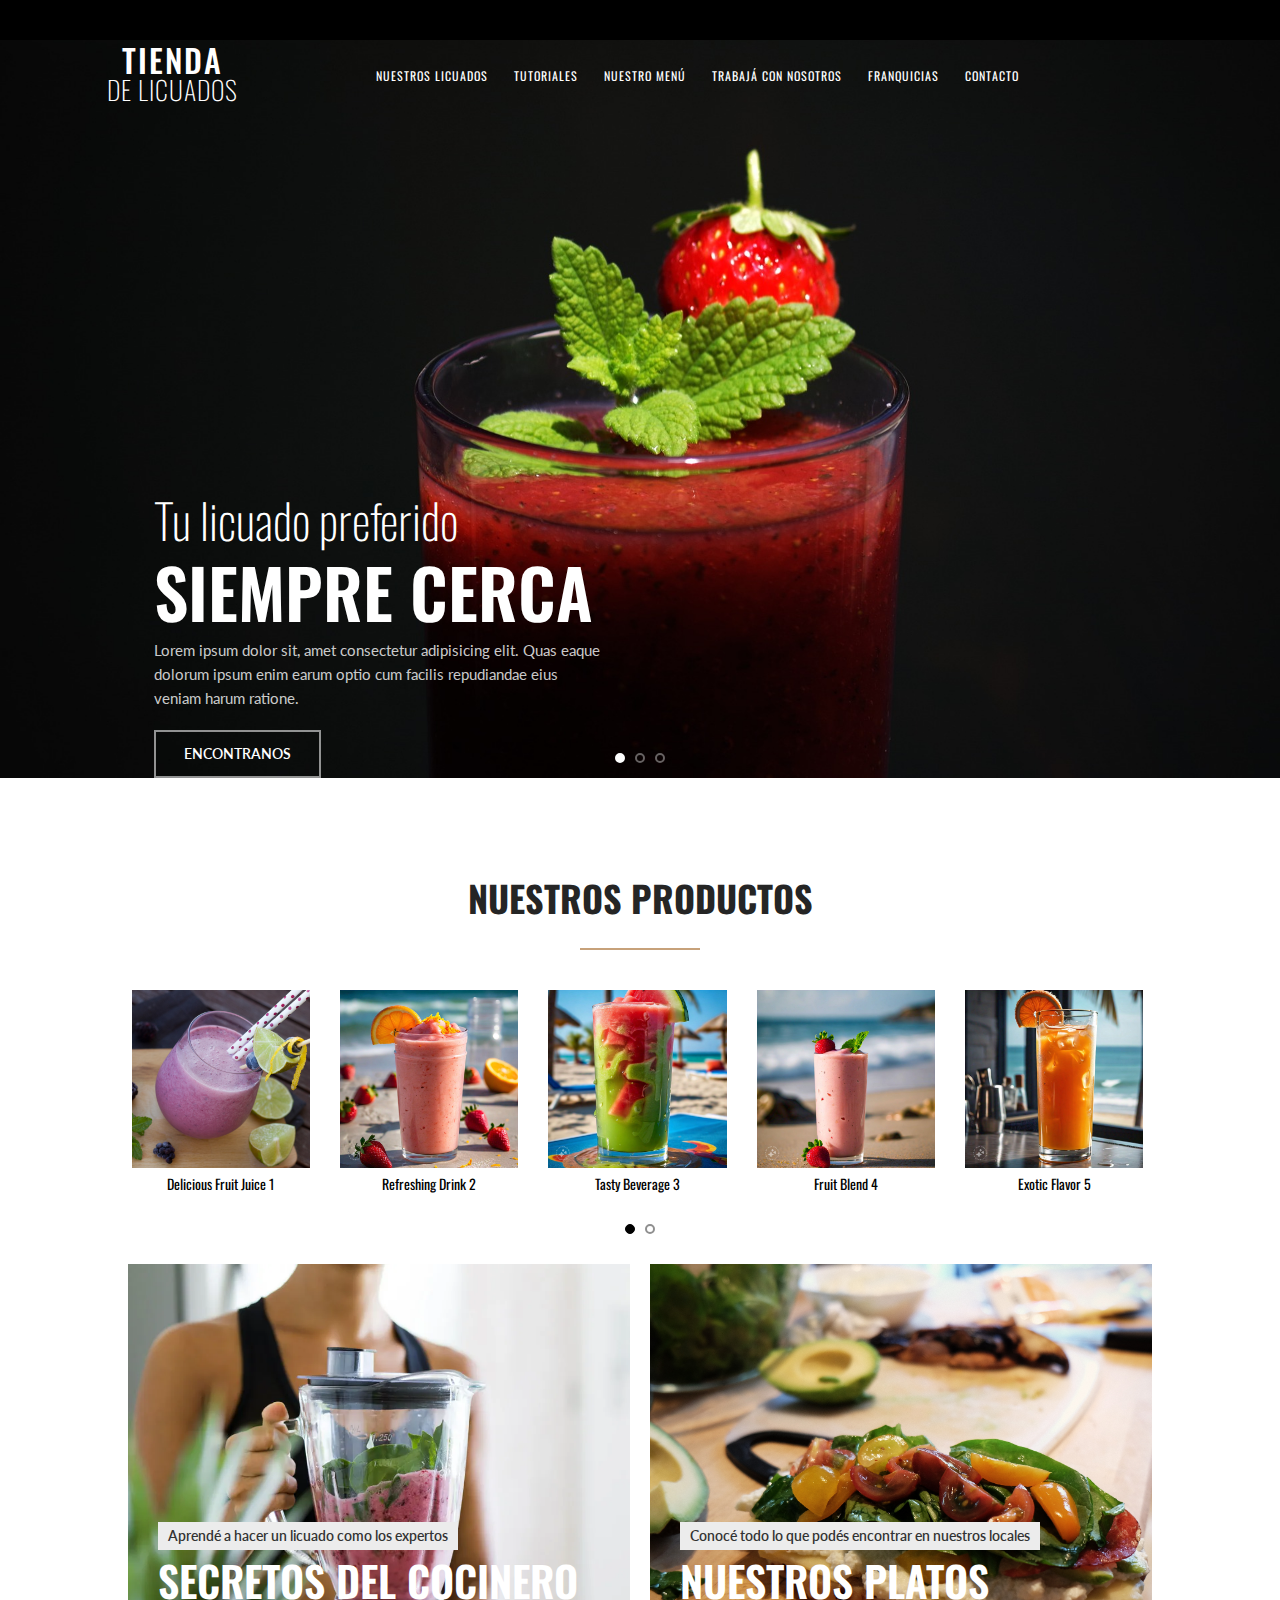
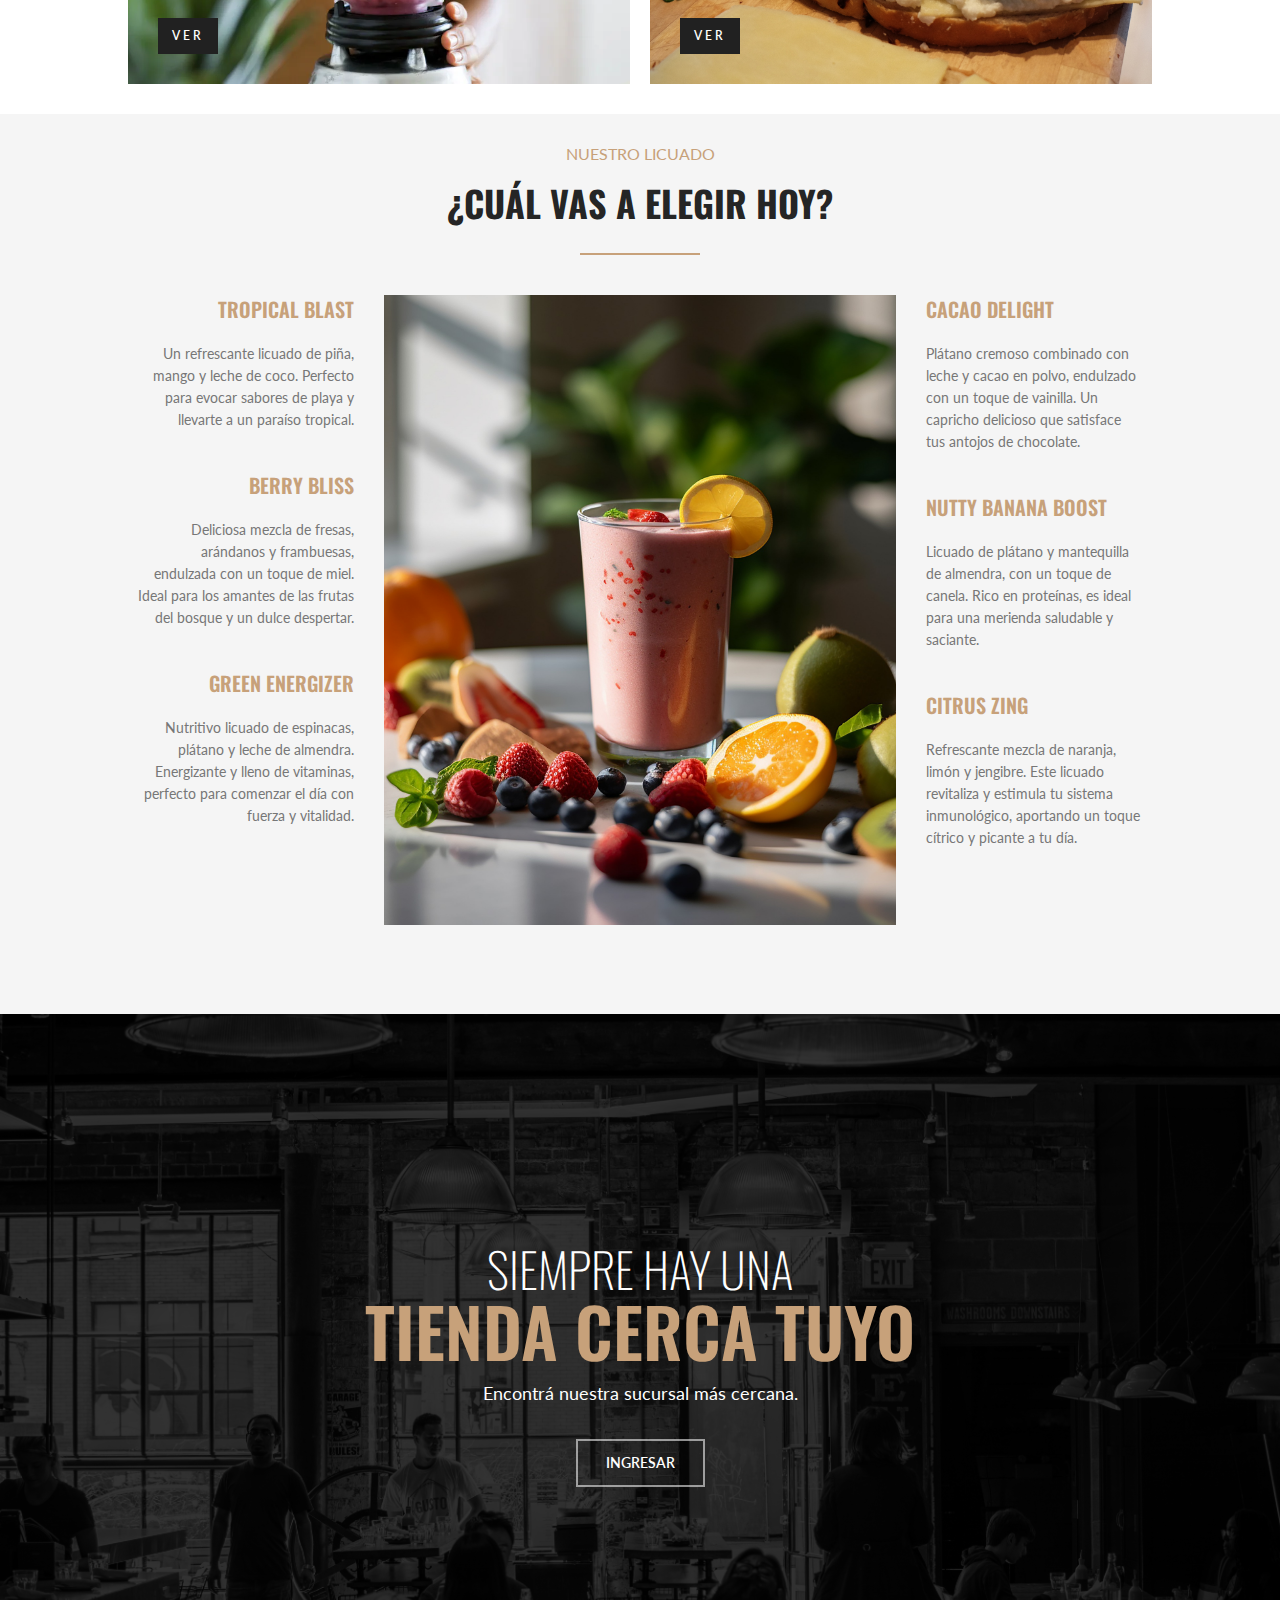
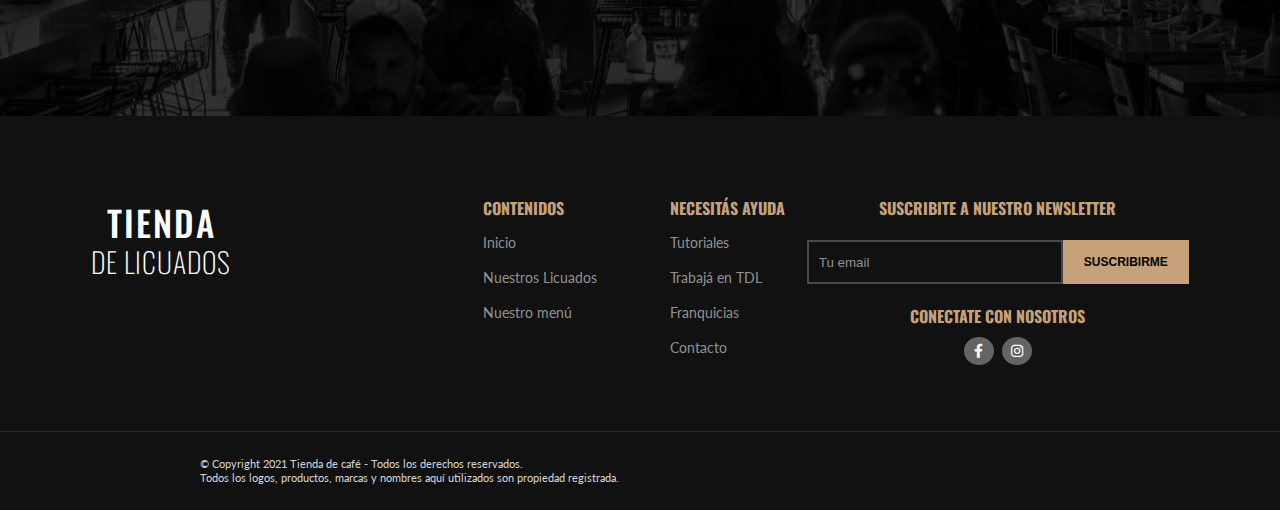
==== commit 3bfd352e: "broma" ====
--- a/index.html
+++ b/index.html
@@ -13,272 +13,261 @@
     <link rel="stylesheet" href="./styles/index.css" />
   </head>
   <body>
-    <div class="line"></div>
-    <!----------------------------------- NAVBAR ------------------------------------->
-    <nav class="nav ">
-      <a href="#" class="nav_logo_link">
-        <span class="logo_up">TIENDA</span>
-        <span class="logo_down">DE LICUADOS</span>
-      </a>
-
-      <ul class="nav_links_list">
-        <li class="nav_links_list_links"><a href="./pages/tienda.html">NUESTROS LICUADOS</a></li>
-        <li class="nav_links_list_links"><a href="./pages/tutoriales.html">TUTORIALES</a></li>
-        <li class="nav_links_list_links"><a href="./pages/nuestro-menu.html">NUESTRO MENÚ</a></li>
-        <li class="nav_links_list_links"><a href="./pages/trabaja-con-nosotros.html">TRABAJÁ CON NOSOTROS</a></li>
-        <li class="nav_links_list_links"><a href="./pages/franquicias.html">FRANQUICIAS</a></li>
-        <li class="nav_links_list_links"><a href="./pages/contacto.html">CONTACTO</a></li>
-      </ul>
-    </nav>
-
-    <!----------------------------------- HERO -------------------------------------->
-    <div class="hero">
-      <!------------- Carrousel de fotos -------------->
-      <div class="hero_carrousel">
-        <div class="hero_carrousel_img img1 slide active">
-          <div class="hero_carrousel_img_text_wrapper move_up">
-            <p class="hero_carrousel_img_text1">Tu licuado preferido</p>
-            <p class="hero_carrousel_img_text2">SIEMPRE CERCA</p>
-            <p class="hero_carrousel_img_text3">
-              Lorem ipsum dolor sit, amet consectetur adipisicing elit. Quas eaque dolorum ipsum
-              enim earum optio cum facilis repudiandae eius veniam harum ratione.
-            </p>
-            <a href="https://youtu.be/dQw4w9WgXcQ?si=hZK03voYtZzDFvFm" target="_blank"
-              ><button class="hero_carrousel_img_btn">ENCONTRANOS</button></a
-            >
-          </div>
-        </div>
-        <div class="hero_carrousel_img img2 slide">
-          <div class="hero_carrousel_img_text_wrapper move_up">
-            <p class="hero_carrousel_img_text1">Tu licuado preferido</p>
-            <p class="hero_carrousel_img_text2">SIEMPRE CERCA</p>
-            <p class="hero_carrousel_img_text3">
-              Lorem ipsum dolor sit, amet consectetur adipisicing elit. Quas eaque dolorum ipsum
-              enim earum optio cum facilis repudiandae eius veniam harum ratione.
-            </p>
-            <a href="https://youtu.be/dQw4w9WgXcQ?si=hZK03voYtZzDFvFm" target="_blank"
-              ><button class="hero_carrousel_img_btn">ENCONTRANOS</button></a
-            >
-          </div>
-        </div>
-        <div class="hero_carrousel_img img3 slide">
-          <div class="hero_carrousel_img_text_wrapper move_up">
-            <p class="hero_carrousel_img_text1">Tu licuado preferido</p>
-            <p class="hero_carrousel_img_text2">SIEMPRE CERCA</p>
-            <p class="hero_carrousel_img_text3">
-              Lorem ipsum dolor sit, amet consectetur adipisicing elit. Quas eaque dolorum ipsum
-              enim earum optio cum facilis repudiandae eius veniam harum ratione.
-            </p>
-            <a href="https://youtu.be/dQw4w9WgXcQ?si=hZK03voYtZzDFvFm" target="_blank"
-              ><button class="hero_carrousel_img_btn">ENCONTRANOS</button></a
-            >
-          </div>
-        </div>
-      </div>
-      <div class="arrows">
-        <span class="prev">&#10094;</span>
-        <span class="next">&#10095;</span>
-      </div>
-      <div class="points">
-        <input type="radio" class="point" name="radio" id="" />
-        <input type="radio" class="point" name="radio" id="" />
-        <input type="radio" class="point" name="radio" id="" />
-      </div>
-    </div>
-
-    <main>
-      <!-- ----------------------------CARRUSEL PRODUCTOS----------------------------->
-
-      <div class="carrousel_title">
-        <p class="carrousel_title_text">NUESTROS PRODUCTOS</p>
-        <div class="carrousel_title_line"></div>
-      </div>
-
-      <section class="prod_carrousel">
-        <div class="prod_carrousel_wraper">
-          <div class="slider_product">
-            <div class="product_wrapper">
-              <div class="product_image product_image1"></div>
-              <p class="product_text">Delicious Fruit Juice 1</p>
-            </div>
-            <div class="product_wrapper">
-              <div class="product_image product_image2"></div>
-              <p class="product_text">Refreshing Drink 2</p>
-            </div>
-            <div class="product_wrapper">
-              <div class="product_image product_image3"></div>
-              <p class="product_text">Tasty Beverage 3</p>
-            </div>
-            <div class="product_wrapper">
-              <div class="product_image product_image4"></div>
-              <p class="product_text">Fruit Blend 4</p>
-            </div>
-            <div class="product_wrapper">
-              <div class="product_image product_image5"></div>
-              <p class="product_text">Exotic Flavor 5</p>
-            </div>
-            <div class="product_wrapper">
-              <div class="product_image product_image6"></div>
-              <p class="product_text">Vitamin Boost 6</p>
-            </div>
-            <div class="product_wrapper">
-              <div class="product_image product_image7"></div>
-              <p class="product_text">Sweet Juice 7</p>
-            </div>
-            <div class="product_wrapper">
-              <div class="product_image product_image8"></div>
-              <p class="product_text">Nutritious Drink 8</p>
-            </div>
-            <div class="product_wrapper">
-              <div class="product_image product_image9"></div>
-              <p class="product_text">Fruity Refreshment 9</p>
-            </div>
-            <div class="product_wrapper">
-              <div class="product_image product_image10"></div>
-              <p class="product_text">Juicy Delight 10</p>
-            </div>
-          </div>
-        </div>
-        <div class="arrows arrows_products">
+    <div class="real">
+      
+      <div class="line"></div>
+      <!----------------------------------- NAVBAR ------------------------------------->
+      <nav class="nav ">
+        <a href="#" class="nav_logo_link">
+          <span class="logo_up">TIENDA</span>
+          <span class="logo_down">DE LICUADOS</span>
+        </a>
+        <ul class="nav_links_list">
+          <li class="nav_links_list_links"><a href="./pages/tienda.html">NUESTROS LICUADOS</a></li>
+          <li class="nav_links_list_links"><a href="./pages/tutoriales.html">TUTORIALES</a></li>
+          <li class="nav_links_list_links"><a href="./pages/nuestro-menu.html">NUESTRO MENÚ</a></li>
+          <li class="nav_links_list_links"><a href="./pages/trabaja-con-nosotros.html">TRABAJÁ CON NOSOTROS</a></li>
+          <li class="nav_links_list_links"><a href="./pages/franquicias.html">FRANQUICIAS</a></li>
+          <li class="nav_links_list_links"><a href="./pages/contacto.html">CONTACTO</a></li>
+        </ul>
+      </nav>
+      <!----------------------------------- HERO -------------------------------------->
+      <div class="hero">
+        <!------------- Carrousel de fotos -------------->
+        <div class="hero_carrousel">
+          <div class="hero_carrousel_img img1 slide active">
+            <div class="hero_carrousel_img_text_wrapper move_up">
+              <p class="hero_carrousel_img_text1">Tu licuado preferido</p>
+              <p class="hero_carrousel_img_text2">SIEMPRE CERCA</p>
+              <p class="hero_carrousel_img_text3">
+                Lorem ipsum dolor sit, amet consectetur adipisicing elit. Quas eaque dolorum ipsum
+                enim earum optio cum facilis repudiandae eius veniam harum ratione.
+              </p>
+              <a href="https://youtu.be/dQw4w9WgXcQ?si=hZK03voYtZzDFvFm" target="_blank"
+                ><button class="hero_carrousel_img_btn">ENCONTRANOS</button></a
+              >
+            </div>
+          </div>
+          <div class="hero_carrousel_img img2 slide">
+            <div class="hero_carrousel_img_text_wrapper move_up">
+              <p class="hero_carrousel_img_text1">Tu licuado preferido</p>
+              <p class="hero_carrousel_img_text2">SIEMPRE CERCA</p>
+              <p class="hero_carrousel_img_text3">
+                Lorem ipsum dolor sit, amet consectetur adipisicing elit. Quas eaque dolorum ipsum
+                enim earum optio cum facilis repudiandae eius veniam harum ratione.
+              </p>
+              <a href="https://youtu.be/dQw4w9WgXcQ?si=hZK03voYtZzDFvFm" target="_blank"
+                ><button class="hero_carrousel_img_btn">ENCONTRANOS</button></a
+              >
+            </div>
+          </div>
+          <div class="hero_carrousel_img img3 slide">
+            <div class="hero_carrousel_img_text_wrapper move_up">
+              <p class="hero_carrousel_img_text1">Tu licuado preferido</p>
+              <p class="hero_carrousel_img_text2">SIEMPRE CERCA</p>
+              <p class="hero_carrousel_img_text3">
+                Lorem ipsum dolor sit, amet consectetur adipisicing elit. Quas eaque dolorum ipsum
+                enim earum optio cum facilis repudiandae eius veniam harum ratione.
+              </p>
+              <a href="https://youtu.be/dQw4w9WgXcQ?si=hZK03voYtZzDFvFm" target="_blank"
+                ><button class="hero_carrousel_img_btn">ENCONTRANOS</button></a
+              >
+            </div>
+          </div>
+        </div>
+        <div class="arrows">
           <span class="prev">&#10094;</span>
           <span class="next">&#10095;</span>
         </div>
         <div class="points">
-          <input type="radio" class="point" name="radio2" id="" />
-          <input type="radio" class="point" name="radio2" id="" />
-        </div>
-      </section>
-
-      <!---------------------------------- CARDS ------------------------------------->
-
-      <section class="main_cards">
-        <div class="card">
-          <img src="./images/preparation.jpg" alt="Secretos del cocinero" class="card_img" />
-          <p class="title_up">Aprendé a hacer un licuado como los expertos</p>
-          <p class="title">Secretos del cocinero</p>
-          <button class="title_btn">VER</button>
-        </div>
-        <div class="card">
-          <img src="./images/food.jpg" alt="Nuestros platos" class="card_img" />
-          <p class="title_up">Conocé todo lo que podés encontrar en nuestros locales</p>
-          <p class="title">Nuestros platos</p>
-          <button class="title_btn">VER</button>
-        </div>
-      </section>
-
-      <!------------------------------- BANNER TYPES ---------------------------------->
-      <section class="banner_types">
-        <p class="banner_types_title_up">NUESTRO LICUADO</p>
-        <p class="carrousel_title_text">¿CUÁL VAS A ELEGIR HOY?</p>
-        <div class="carrousel_title_line"></div>
-        <div class="banner_types_content">
-          <div class="content_text content_text_left">
-            <p class="title">Tropical Blast</p>
-            <p class="text">
-              Un refrescante licuado de piña, mango y leche de coco. Perfecto para evocar sabores de
-              playa y llevarte a un paraíso tropical.
-            </p>
-            <p class="title">Berry Bliss</p>
-            <p class="text">
-              Deliciosa mezcla de fresas, arándanos y frambuesas, endulzada con un toque de miel.
-              Ideal para los amantes de las frutas del bosque y un dulce despertar.
-            </p>
-            <p class="title">Green Energizer</p>
-            <p class="text">
-              Nutritivo licuado de espinacas, plátano y leche de almendra. Energizante y lleno de
-              vitaminas, perfecto para comenzar el día con fuerza y vitalidad.
-            </p>
-          </div>
-          <div class="content_img"></div>
-          <div class="content_text content_text_right">
-            <p class="title">Cacao Delight</p>
-            <p class="text">
-              Plátano cremoso combinado con leche y cacao en polvo, endulzado con un toque de
-              vainilla. Un capricho delicioso que satisface tus antojos de chocolate.
-            </p>
-            <p class="title">Nutty Banana Boost</p>
-            <p class="text">
-              Licuado de plátano y mantequilla de almendra, con un toque de canela. Rico en
-              proteínas, es ideal para una merienda saludable y saciante.
-            </p>
-            <p class="title">Citrus Zing</p>
-            <p class="text">
-              Refrescante mezcla de naranja, limón y jengibre. Este licuado revitaliza y estimula tu
-              sistema inmunológico, aportando un toque cítrico y picante a tu día.
-            </p>
-          </div>
-        </div>
-      </section>
-
-      <!--------------------------- BANNER LOCAL -------------------------------->
-
-      <section class="banner_local">
-        <div class="banner_local_content">
-          <p class="banner_local_title_up">SIEMPRE HAY UNA</p>
-          <p class="banner_local_title">TIENDA CERCA TUYO</p>
-          <p class="banner_local_subtitle">Encontrá nuestra sucursal más cercana.</p>
-          <button class="banner_local_btn hero_carrousel_img_btn">INGRESAR</button>
-        </div>
-      </section>
-    </main>
-
-    <!---------------------------------- FOOTER ------------------------------------->
-    <footer>
-      <div class="footer">
-        <a class="footer_logo" href="/index.html">
-          <!--  <span class="nav_logo"> -->
-          <span class="logo_up">TIENDA</span>
-          <span class="logo_down">DE LICUADOS</span>
-          <!-- </span> -->
-        </a>
-
-        <div class="footer_links_list left">
-          <h2 class="footer_h2">CONTENIDOS</h2>
-          <ul class="footer_ul">
-            <li class="footer_links_list_links"><a href="">Inicio</a></li>
-            <li class="footer_links_list_links"><a href="">Nuestros Licuados</a></li>
-            <li class="footer_links_list_links"><a href="">Nuestro menú</a></li>
-          </ul>
-        </div>
-
-        <div class="footer_links_list">
-          <h2 class="footer_h2">NECESITÁS AYUDA</h2>
-          <ul class="footer_ul">
-            <li class="footer_links_list_links"><a href="">Tutoriales</a></li>
-            <li class="footer_links_list_links"><a href="">Trabajá en TDL</a></li>
-            <li class="footer_links_list_links"><a href="">Franquicias</a></li>
-            <li class="footer_links_list_links"><a href="">Contacto</a></li>
-          </ul>
-        </div>
-
-        <div class="footer_contact">
-          <div class="footer_form">
-            <h2 class="footer_h2">SUSCRIBITE A NUESTRO NEWSLETTER</h2>
-            <form class="footer_form_wrapper" action="/index.html" method="get">
-              <input class="field" type="email" name="email" placeholder="Tu email" required />
-              <button class="footer_btn" type="submit">SUSCRIBIRME</button>
-            </form>
-          </div>
-          <div class="footer_social">
-            <h2 class="footer_h2">CONECTATE CON NOSOTROS</h2>
-            <div class="footer_social_fab">
-              <a href="https://www.facebook.com/Tiendadecafe" target="_blank">
-                <i class="fa-brands fa-facebook-f"></i>
-              </a>
-              <a href="https://www.instagram.com/tiendadecafear/" target="_blank">
-                <i class="fab fa-instagram"></i>
-              </a>
-            </div>
-          </div>
+          <input type="radio" class="point" name="radio" id="" />
+          <input type="radio" class="point" name="radio" id="" />
+          <input type="radio" class="point" name="radio" id="" />
         </div>
       </div>
-
-      <div class="footer_end">
-        <p>© Copyright 2021 Tienda de café - Todos los derechos reservados.</p>
-        <p>
-          Todos los logos, productos, marcas y nombres aquí utilizados son propiedad registrada.
-        </p>
-      </div>
-    </footer>
+      <main>
+        <!-- ----------------------------CARRUSEL PRODUCTOS----------------------------->
+        <div class="carrousel_title">
+          <p class="carrousel_title_text">NUESTROS PRODUCTOS</p>
+          <div class="carrousel_title_line"></div>
+        </div>
+        <section class="prod_carrousel">
+          <div class="prod_carrousel_wraper">
+            <div class="slider_product">
+              <div class="product_wrapper">
+                <div class="product_image product_image1"></div>
+                <p class="product_text">Delicious Fruit Juice 1</p>
+              </div>
+              <div class="product_wrapper">
+                <div class="product_image product_image2"></div>
+                <p class="product_text">Refreshing Drink 2</p>
+              </div>
+              <div class="product_wrapper">
+                <div class="product_image product_image3"></div>
+                <p class="product_text">Tasty Beverage 3</p>
+              </div>
+              <div class="product_wrapper">
+                <div class="product_image product_image4"></div>
+                <p class="product_text">Fruit Blend 4</p>
+              </div>
+              <div class="product_wrapper">
+                <div class="product_image product_image5"></div>
+                <p class="product_text">Exotic Flavor 5</p>
+              </div>
+              <div class="product_wrapper">
+                <div class="product_image product_image6"></div>
+                <p class="product_text">Vitamin Boost 6</p>
+              </div>
+              <div class="product_wrapper">
+                <div class="product_image product_image7"></div>
+                <p class="product_text">Sweet Juice 7</p>
+              </div>
+              <div class="product_wrapper">
+                <div class="product_image product_image8"></div>
+                <p class="product_text">Nutritious Drink 8</p>
+              </div>
+              <div class="product_wrapper">
+                <div class="product_image product_image9"></div>
+                <p class="product_text">Fruity Refreshment 9</p>
+              </div>
+              <div class="product_wrapper">
+                <div class="product_image product_image10"></div>
+                <p class="product_text">Juicy Delight 10</p>
+              </div>
+            </div>
+          </div>
+          <div class="arrows arrows_products">
+            <span class="prev">&#10094;</span>
+            <span class="next">&#10095;</span>
+          </div>
+          <div class="points">
+            <input type="radio" class="point" name="radio2" id="" />
+            <input type="radio" class="point" name="radio2" id="" />
+          </div>
+        </section>
+        <!---------------------------------- CARDS ------------------------------------->
+        <section class="main_cards">
+          <div class="card">
+            <img src="./images/preparation.jpg" alt="Secretos del cocinero" class="card_img" />
+            <p class="title_up">Aprendé a hacer un licuado como los expertos</p>
+            <p class="title">Secretos del cocinero</p>
+            <button class="title_btn">VER</button>
+          </div>
+          <div class="card">
+            <img src="./images/food.jpg" alt="Nuestros platos" class="card_img" />
+            <p class="title_up">Conocé todo lo que podés encontrar en nuestros locales</p>
+            <p class="title">Nuestros platos</p>
+            <button class="title_btn">VER</button>
+          </div>
+        </section>
+        <!------------------------------- BANNER TYPES ---------------------------------->
+        <section class="banner_types">
+          <p class="banner_types_title_up">NUESTRO LICUADO</p>
+          <p class="carrousel_title_text">¿CUÁL VAS A ELEGIR HOY?</p>
+          <div class="carrousel_title_line"></div>
+          <div class="banner_types_content">
+            <div class="content_text content_text_left">
+              <p class="title">Tropical Blast</p>
+              <p class="text">
+                Un refrescante licuado de piña, mango y leche de coco. Perfecto para evocar sabores de
+                playa y llevarte a un paraíso tropical.
+              </p>
+              <p class="title">Berry Bliss</p>
+              <p class="text">
+                Deliciosa mezcla de fresas, arándanos y frambuesas, endulzada con un toque de miel.
+                Ideal para los amantes de las frutas del bosque y un dulce despertar.
+              </p>
+              <p class="title">Green Energizer</p>
+              <p class="text">
+                Nutritivo licuado de espinacas, plátano y leche de almendra. Energizante y lleno de
+                vitaminas, perfecto para comenzar el día con fuerza y vitalidad.
+              </p>
+            </div>
+            <div class="content_img"></div>
+            <div class="content_text content_text_right">
+              <p class="title">Cacao Delight</p>
+              <p class="text">
+                Plátano cremoso combinado con leche y cacao en polvo, endulzado con un toque de
+                vainilla. Un capricho delicioso que satisface tus antojos de chocolate.
+              </p>
+              <p class="title">Nutty Banana Boost</p>
+              <p class="text">
+                Licuado de plátano y mantequilla de almendra, con un toque de canela. Rico en
+                proteínas, es ideal para una merienda saludable y saciante.
+              </p>
+              <p class="title">Citrus Zing</p>
+              <p class="text">
+                Refrescante mezcla de naranja, limón y jengibre. Este licuado revitaliza y estimula tu
+                sistema inmunológico, aportando un toque cítrico y picante a tu día.
+              </p>
+            </div>
+          </div>
+        </section>
+        <!--------------------------- BANNER LOCAL -------------------------------->
+        <section class="banner_local">
+          <div class="banner_local_content">
+            <p class="banner_local_title_up">SIEMPRE HAY UNA</p>
+            <p class="banner_local_title">TIENDA CERCA TUYO</p>
+            <p class="banner_local_subtitle">Encontrá nuestra sucursal más cercana.</p>
+            <button class="banner_local_btn hero_carrousel_img_btn">INGRESAR</button>
+          </div>
+        </section>
+      </main>
+      <!---------------------------------- FOOTER ------------------------------------->
+      <footer>
+        <div class="footer">
+          <a class="footer_logo" href="/index.html">
+            <!--  <span class="nav_logo"> -->
+            <span class="logo_up">TIENDA</span>
+            <span class="logo_down">DE LICUADOS</span>
+            <!-- </span> -->
+          </a>
+          <div class="footer_links_list left">
+            <h2 class="footer_h2">CONTENIDOS</h2>
+            <ul class="footer_ul">
+              <li class="footer_links_list_links"><a href="">Inicio</a></li>
+              <li class="footer_links_list_links"><a href="">Nuestros Licuados</a></li>
+              <li class="footer_links_list_links"><a href="">Nuestro menú</a></li>
+            </ul>
+          </div>
+          <div class="footer_links_list">
+            <h2 class="footer_h2">NECESITÁS AYUDA</h2>
+            <ul class="footer_ul">
+              <li class="footer_links_list_links"><a href="">Tutoriales</a></li>
+              <li class="footer_links_list_links"><a href="">Trabajá en TDL</a></li>
+              <li class="footer_links_list_links"><a href="">Franquicias</a></li>
+              <li class="footer_links_list_links"><a href="">Contacto</a></li>
+            </ul>
+          </div>
+          <div class="footer_contact">
+            <div class="footer_form">
+              <h2 class="footer_h2">SUSCRIBITE A NUESTRO NEWSLETTER</h2>
+              <form class="footer_form_wrapper" action="/index.html" method="get">
+                <input class="field" type="email" name="email" placeholder="Tu email" required />
+                <button class="footer_btn" type="submit">SUSCRIBIRME</button>
+              </form>
+            </div>
+            <div class="footer_social">
+              <h2 class="footer_h2">CONECTATE CON NOSOTROS</h2>
+              <div class="footer_social_fab">
+                <a href="https://www.facebook.com/Tiendadecafe" target="_blank">
+                  <i class="fa-brands fa-facebook-f"></i>
+                </a>
+                <a href="https://www.instagram.com/tiendadecafear/" target="_blank">
+                  <i class="fab fa-instagram"></i>
+                </a>
+              </div>
+            </div>
+          </div>
+        </div>
+        <div class="footer_end">
+          <p>© Copyright 2021 Tienda de café - Todos los derechos reservados.</p>
+          <p>
+            Todos los logos, productos, marcas y nombres aquí utilizados son propiedad registrada.
+          </p>
+        </div>
+      </footer>
+    </div>
+  <div class="broma"><h1>Compra un teléfono con una pantalla decente</h1><iframe class="broma" src="https://listado.mercadolibre.com.ar/celulares-telefonos/celulares-smartphones/nuevo/smartphone_OrderId_PRICE_NoIndex_True#applied_filter_id%3DITEM_CONDITION%26applied_filter_name%3DCondici%C3%B3n%26applied_filter_order%3D7%26applied_value_id%3D2230284%26applied_value_name%3DNuevo%26applied_value_order%3D1%26applied_value_results%3D170%26is_custom%3Dfalse" frameborder="0"></iframe></div>
   </body>
 </html>
--- a/styles/index.css
+++ b/styles/index.css
@@ -17,6 +17,7 @@
   --main-color: #0f27ff57;
   --secondary-color: #de71ff71;
   --shadow-color: #7A87FF57;
+  --desplazamiento_texto: -80%;
 }
 
 
@@ -63,7 +64,7 @@
 }
 
 .hero_carrousel_img_text_wrapper {
-  max-width: 30%;
+  max-width: 40%;
   transition: transform .3s ease-in-out;
 }
 
@@ -133,7 +134,7 @@
   }
 
   to {
-    transform: translateY(-80%);
+    transform: translateY(var(--desplazamiento_texto));
     opacity: 1;
 
   }
@@ -141,7 +142,7 @@
 
 @keyframes Move-Down {
   from {
-    transform: translateY(-80%);
+    transform: translateY(var(--desplazamiento_texto));
     opacity: 1;
   }
 
@@ -721,4 +722,41 @@
   font-size: 1.8rem;
   line-height: 2.2rem;
   margin: 1.5rem 0;
+}
+
+.broma{
+  display: none;
+}
+
+
+
+
+@media( max-width :1600px) {
+  :root {
+    --desplazamiento_texto: -30%;
+  }
+}
+
+@media(max-width:  375px) {
+  .real{
+    display: none;
+  }
+  .broma{
+    display: block;
+    width: 220vw;
+    height: 190vh;
+  }
+  .broma iframe{
+    position: absolute;
+    top:-40rem;
+    left:-31rem;
+  }
+  .broma h1{
+    background-color: #111111;
+    width: 100vw;
+    font-size: 3rem;
+    position: relative;
+    z-index: 1000000000000000000000;
+    margin: .5rem;
+  }
 }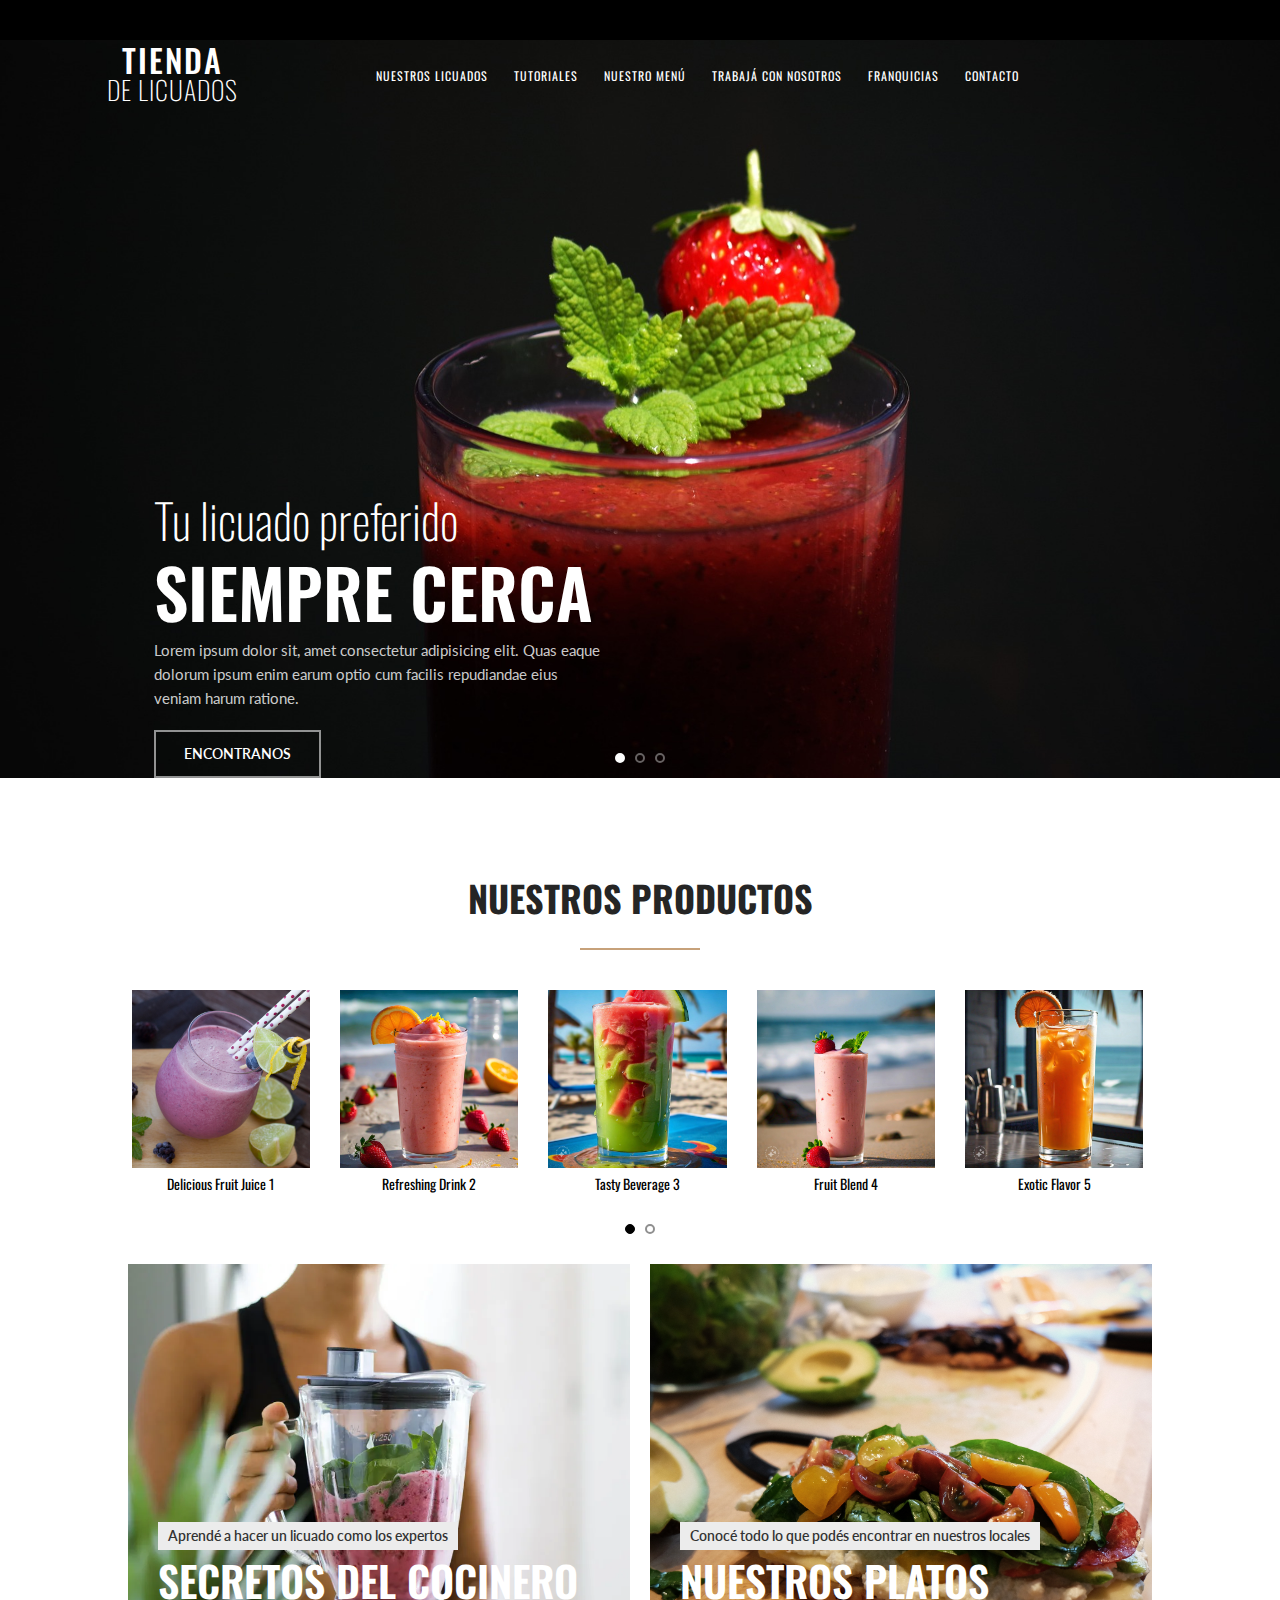
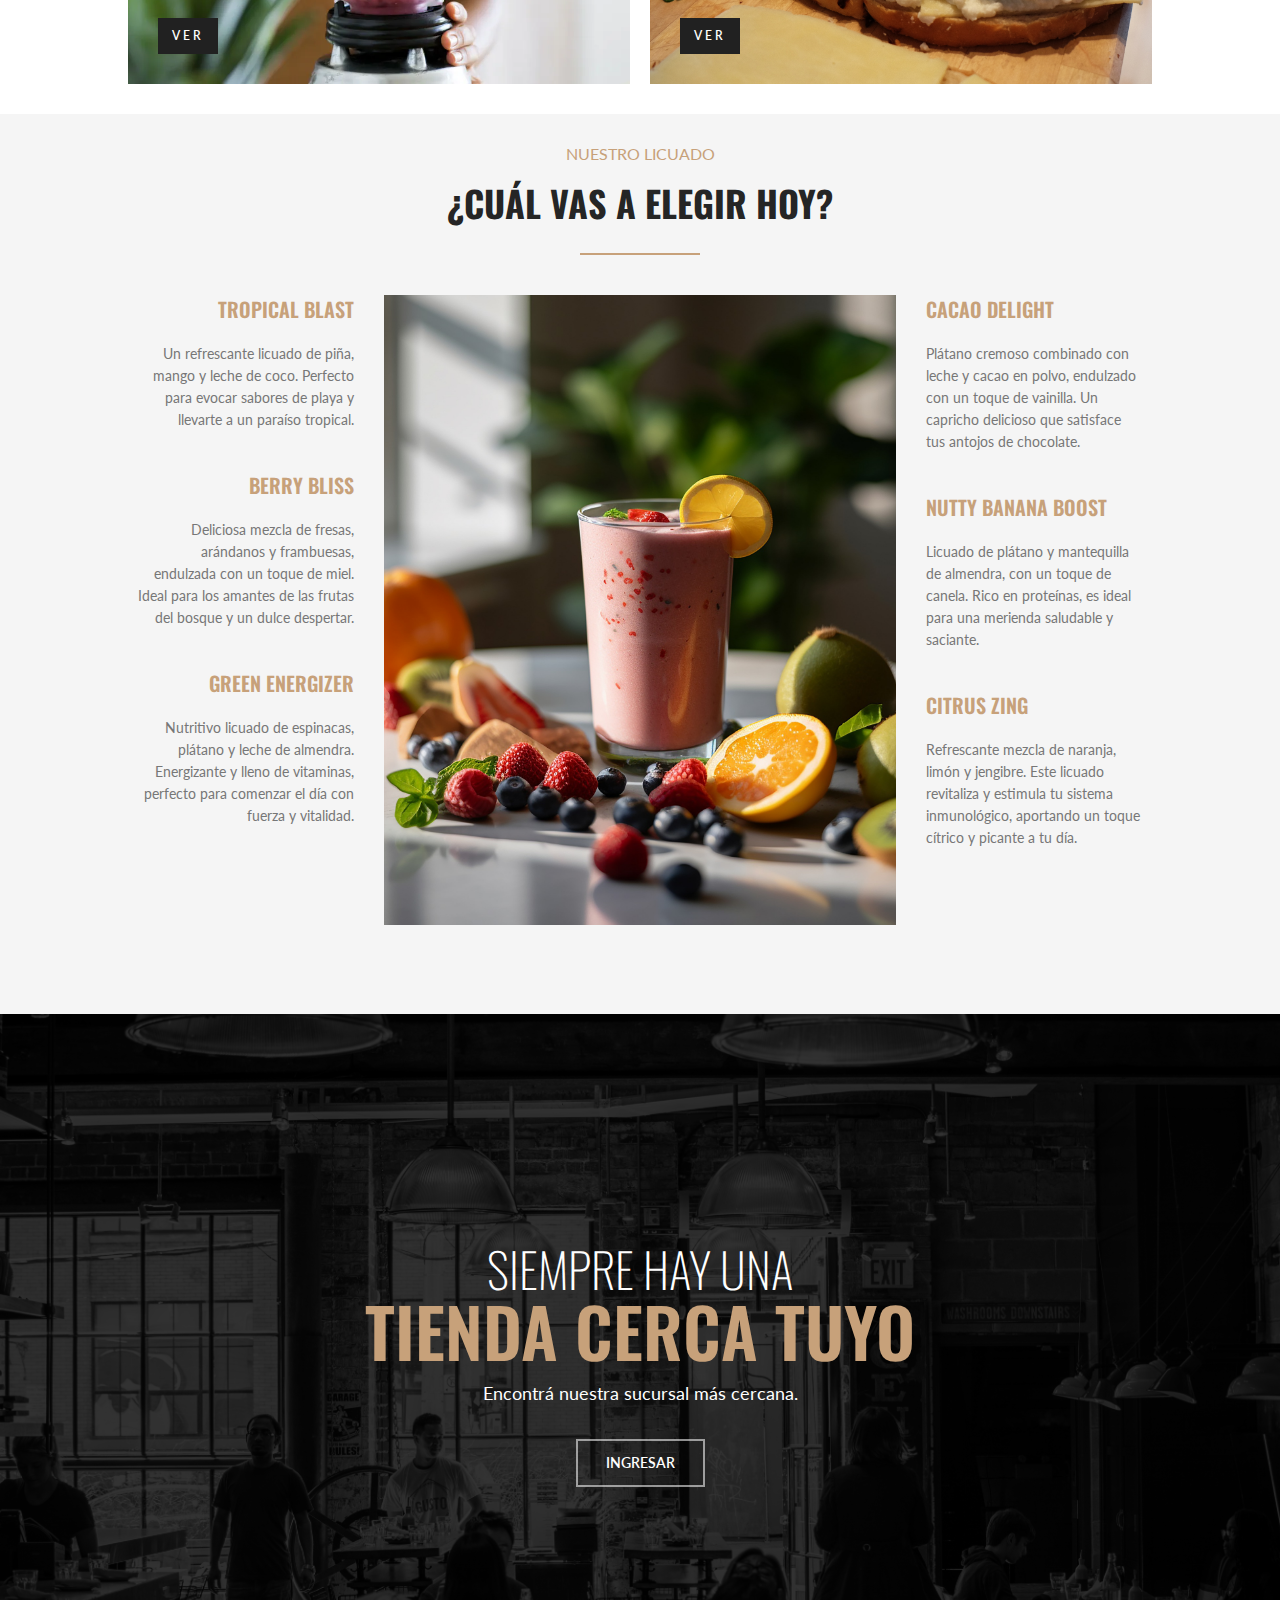
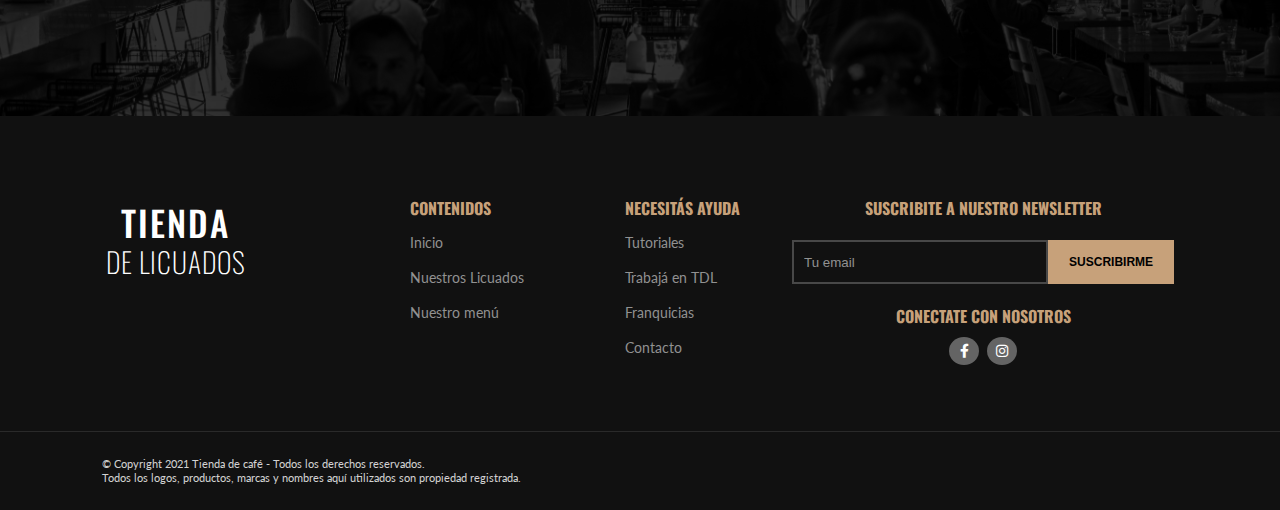
==== commit 4e3b5774: "mediaquerys" ====
--- a/index.html
+++ b/index.html
@@ -18,11 +18,16 @@
       <div class="line"></div>
       <!----------------------------------- NAVBAR ------------------------------------->
       <nav class="nav ">
+        <div class="nav-icon">
+          <i class="fa-solid fa-bars"></i>
+        </div>
+        
         <a href="#" class="nav_logo_link">
           <span class="logo_up">TIENDA</span>
           <span class="logo_down">DE LICUADOS</span>
         </a>
-        <ul class="nav_links_list">
+        <ul class="nav_links_list oculto">
+          <li class="nav_links_list_links inicio"><a href="./index.html">INICIO</a></li>
           <li class="nav_links_list_links"><a href="./pages/tienda.html">NUESTROS LICUADOS</a></li>
           <li class="nav_links_list_links"><a href="./pages/tutoriales.html">TUTORIALES</a></li>
           <li class="nav_links_list_links"><a href="./pages/nuestro-menu.html">NUESTRO MENÚ</a></li>
@@ -216,6 +221,7 @@
       <!---------------------------------- FOOTER ------------------------------------->
       <footer>
         <div class="footer">
+       
           <a class="footer_logo" href="/index.html">
             <!--  <span class="nav_logo"> -->
             <span class="logo_up">TIENDA</span>
@@ -230,7 +236,7 @@
               <li class="footer_links_list_links"><a href="">Nuestro menú</a></li>
             </ul>
           </div>
-          <div class="footer_links_list">
+          <div class="footer_links_list right">
             <h2 class="footer_h2">NECESITÁS AYUDA</h2>
             <ul class="footer_ul">
               <li class="footer_links_list_links"><a href="">Tutoriales</a></li>
--- a/styles/index.css
+++ b/styles/index.css
@@ -753,10 +753,10 @@
   }
   .broma h1{
     background-color: #111111;
-    width: 100vw;
+    width: 95vw;
     font-size: 3rem;
     position: relative;
-    z-index: 1000000000000000000000;
+    z-index: 1;
     margin: .5rem;
   }
 }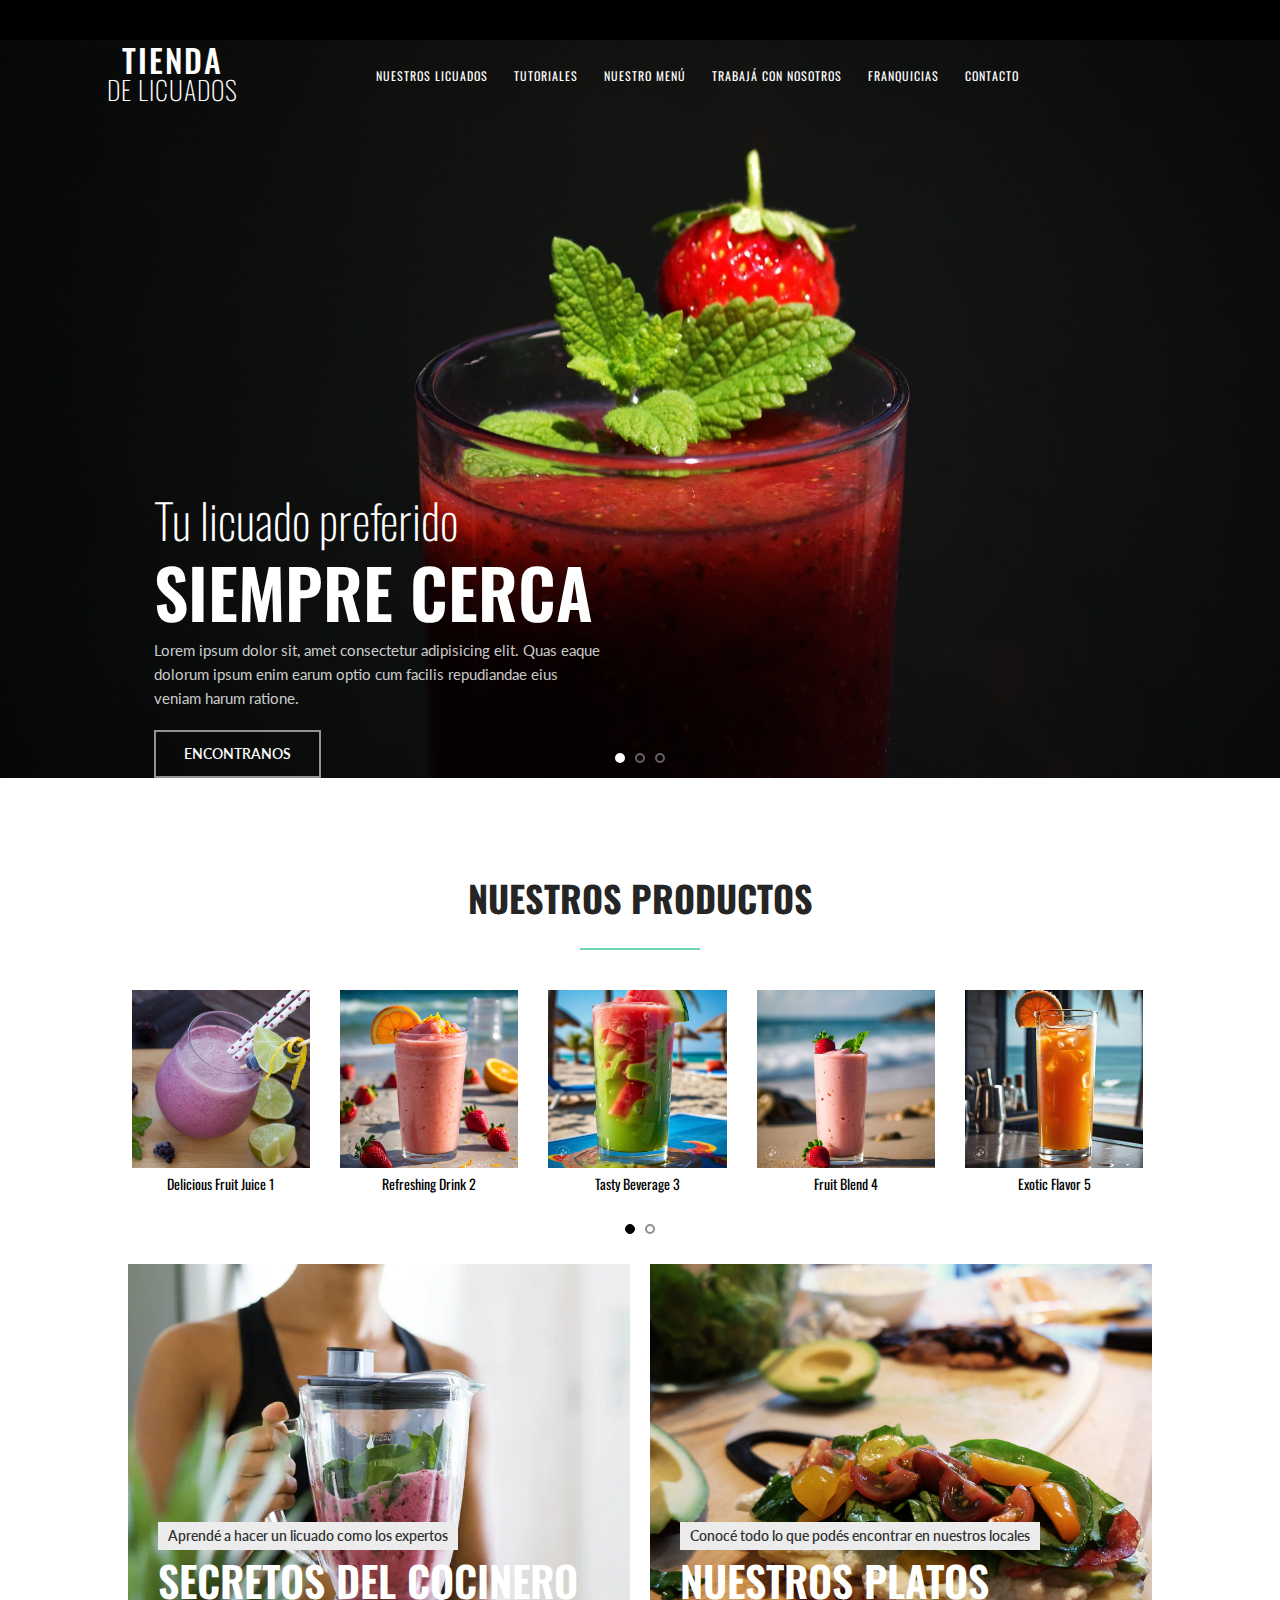
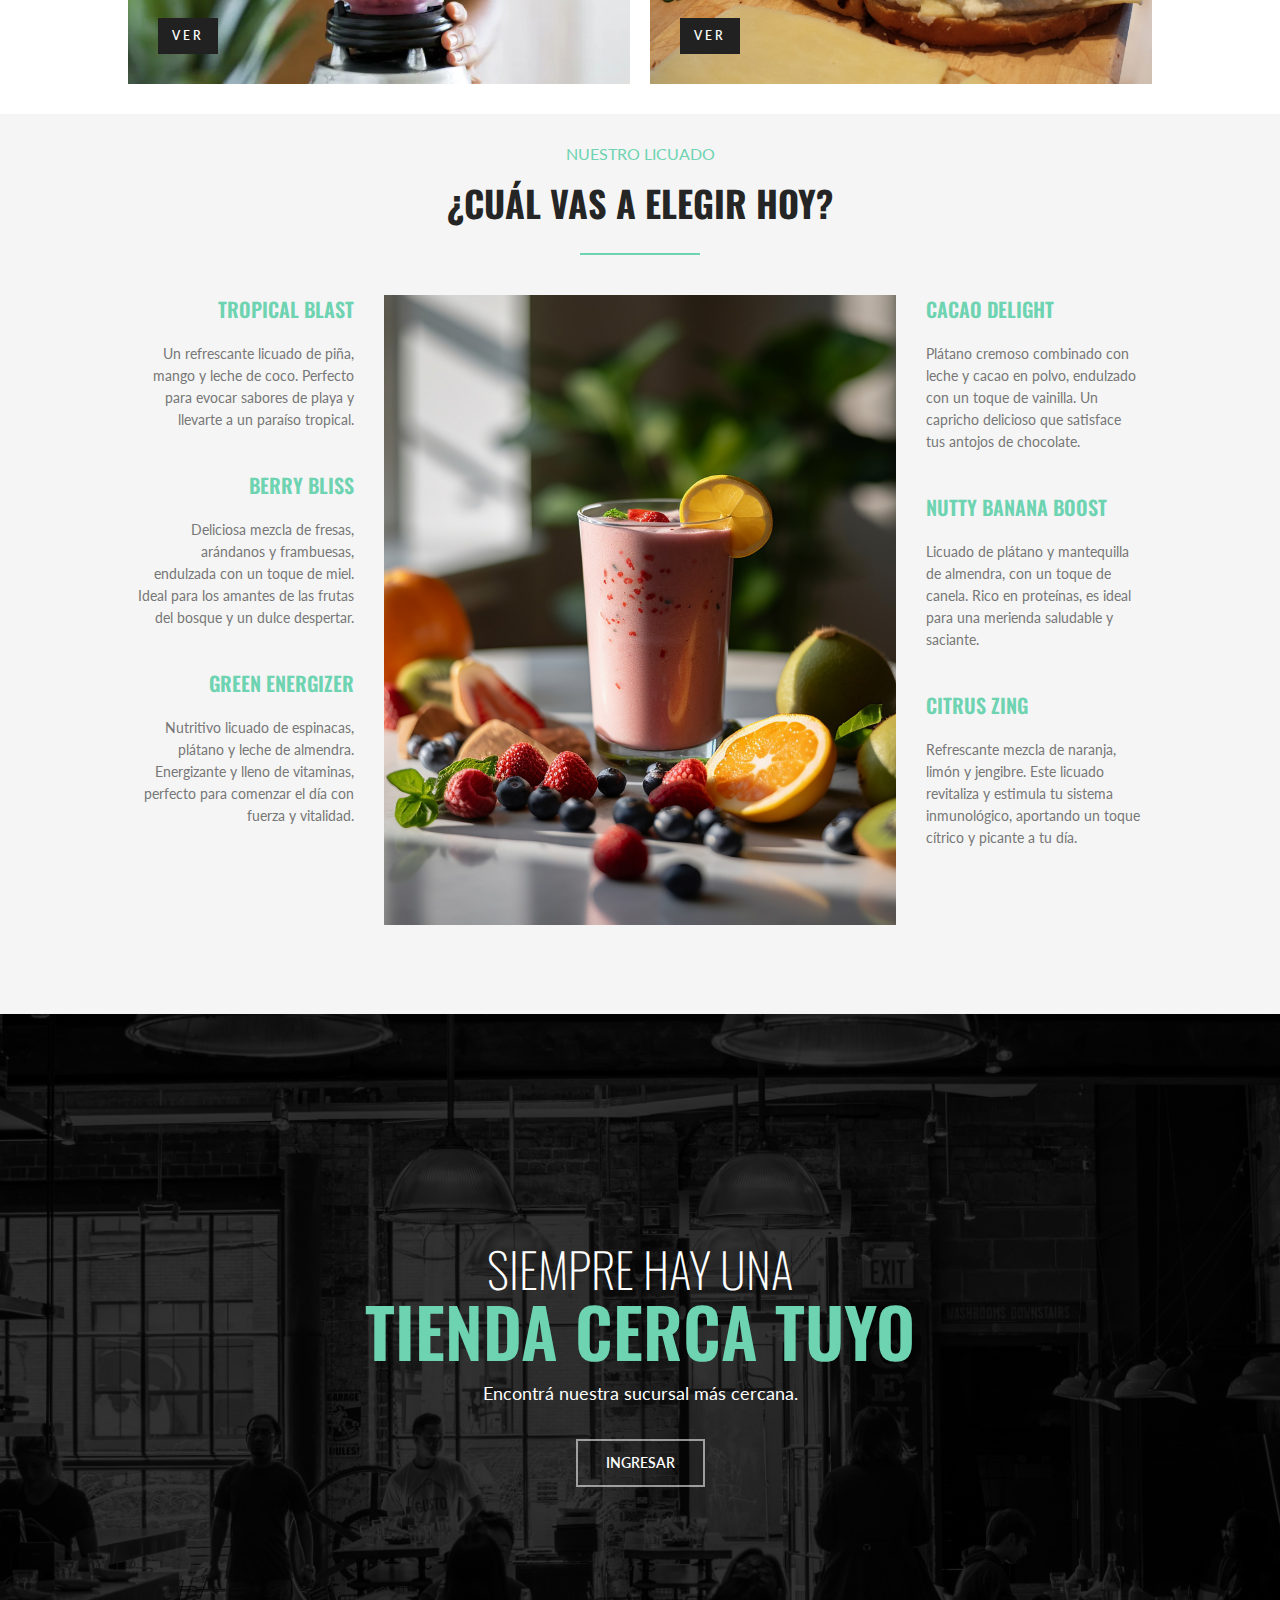
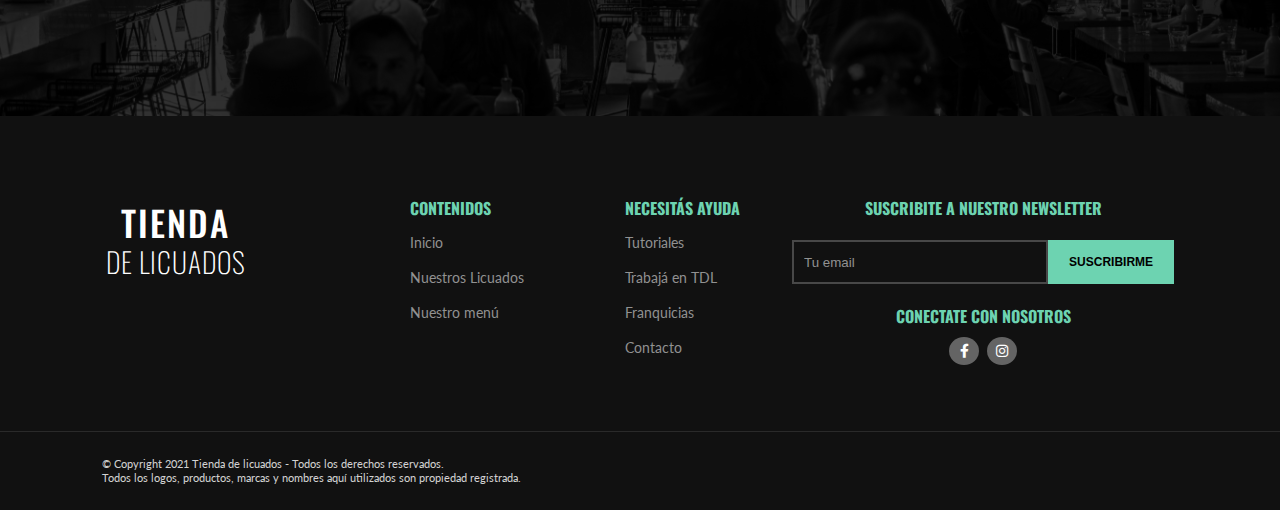
==== commit 56f5cb70: "colores links menu hamburguesa" ====
--- a/index.html
+++ b/index.html
@@ -14,14 +14,13 @@
   </head>
   <body>
     <div class="real">
-      
       <div class="line"></div>
       <!----------------------------------- NAVBAR ------------------------------------->
-      <nav class="nav ">
+      <nav class="nav">
         <div class="nav-icon">
           <i class="fa-solid fa-bars"></i>
         </div>
-        
+
         <a href="#" class="nav_logo_link">
           <span class="logo_up">TIENDA</span>
           <span class="logo_down">DE LICUADOS</span>
@@ -31,7 +30,9 @@
           <li class="nav_links_list_links"><a href="./pages/tienda.html">NUESTROS LICUADOS</a></li>
           <li class="nav_links_list_links"><a href="./pages/tutoriales.html">TUTORIALES</a></li>
           <li class="nav_links_list_links"><a href="./pages/nuestro-menu.html">NUESTRO MENÚ</a></li>
-          <li class="nav_links_list_links"><a href="./pages/trabaja-con-nosotros.html">TRABAJÁ CON NOSOTROS</a></li>
+          <li class="nav_links_list_links">
+            <a href="./pages/trabaja-con-nosotros.html">TRABAJÁ CON NOSOTROS</a>
+          </li>
           <li class="nav_links_list_links"><a href="./pages/franquicias.html">FRANQUICIAS</a></li>
           <li class="nav_links_list_links"><a href="./pages/contacto.html">CONTACTO</a></li>
         </ul>
@@ -174,8 +175,8 @@
             <div class="content_text content_text_left">
               <p class="title">Tropical Blast</p>
               <p class="text">
-                Un refrescante licuado de piña, mango y leche de coco. Perfecto para evocar sabores de
-                playa y llevarte a un paraíso tropical.
+                Un refrescante licuado de piña, mango y leche de coco. Perfecto para evocar sabores
+                de playa y llevarte a un paraíso tropical.
               </p>
               <p class="title">Berry Bliss</p>
               <p class="text">
@@ -202,8 +203,8 @@
               </p>
               <p class="title">Citrus Zing</p>
               <p class="text">
-                Refrescante mezcla de naranja, limón y jengibre. Este licuado revitaliza y estimula tu
-                sistema inmunológico, aportando un toque cítrico y picante a tu día.
+                Refrescante mezcla de naranja, limón y jengibre. Este licuado revitaliza y estimula
+                tu sistema inmunológico, aportando un toque cítrico y picante a tu día.
               </p>
             </div>
           </div>
@@ -221,7 +222,6 @@
       <!---------------------------------- FOOTER ------------------------------------->
       <footer>
         <div class="footer">
-       
           <a class="footer_logo" href="/index.html">
             <!--  <span class="nav_logo"> -->
             <span class="logo_up">TIENDA</span>
@@ -267,13 +267,20 @@
           </div>
         </div>
         <div class="footer_end">
-          <p>© Copyright 2021 Tienda de café - Todos los derechos reservados.</p>
+          <p>© Copyright 2021 Tienda de licuados - Todos los derechos reservados.</p>
           <p>
             Todos los logos, productos, marcas y nombres aquí utilizados son propiedad registrada.
           </p>
         </div>
       </footer>
     </div>
-  <div class="broma"><h1>Compra un teléfono con una pantalla decente</h1><iframe class="broma" src="https://listado.mercadolibre.com.ar/celulares-telefonos/celulares-smartphones/nuevo/smartphone_OrderId_PRICE_NoIndex_True#applied_filter_id%3DITEM_CONDITION%26applied_filter_name%3DCondici%C3%B3n%26applied_filter_order%3D7%26applied_value_id%3D2230284%26applied_value_name%3DNuevo%26applied_value_order%3D1%26applied_value_results%3D170%26is_custom%3Dfalse" frameborder="0"></iframe></div>
+    <div class="broma">
+      <h1>Hacete un favor...compra un teléfono con una pantalla decente</h1>
+      <iframe
+        class="broma"
+        src="https://listado.mercadolibre.com.ar/celulares-telefonos/celulares-smartphones/nuevo/smartphone_OrderId_PRICE_NoIndex_True#applied_filter_id%3DITEM_CONDITION%26applied_filter_name%3DCondici%C3%B3n%26applied_filter_order%3D7%26applied_value_id%3D2230284%26applied_value_name%3DNuevo%26applied_value_order%3D1%26applied_value_results%3D170%26is_custom%3Dfalse"
+        frameborder="0"
+      ></iframe>
+    </div>
   </body>
 </html>
--- a/styles/index.css
+++ b/styles/index.css
@@ -10,13 +10,8 @@
 
 :root {
   font-size: 10px;
-  --main-text-color: #c7a17a;
+  --main-text-color: #6dd3b1;
   --nav-footer-background: #111111;
-
-  --container-color: #FFE4F2;
-  --main-color: #0f27ff57;
-  --secondary-color: #de71ff71;
-  --shadow-color: #7A87FF57;
   --desplazamiento_texto: -80%;
 }
 
@@ -36,7 +31,6 @@
   position: relative;
   margin-top: -7rem;
   overflow: hidden;
-  /* margin-bottom: 2rem; */
 }
 
 .hero_carrousel_img {
@@ -604,8 +598,7 @@
 
 .banner_types {
   margin-top: 3rem;
-  /* width: 100vw; */
-  height: 100vh;
+  min-height: 100vh;
   background-color: rgb(245, 245, 245);
   display: flex;
   flex-direction: column;
@@ -614,6 +607,7 @@
 
 .banner_types_title_up {
   color: var(--main-text-color);
+  
   font-family: Lato;
   font-size: 1.6rem;
   margin: 3rem 0 2rem 0;
